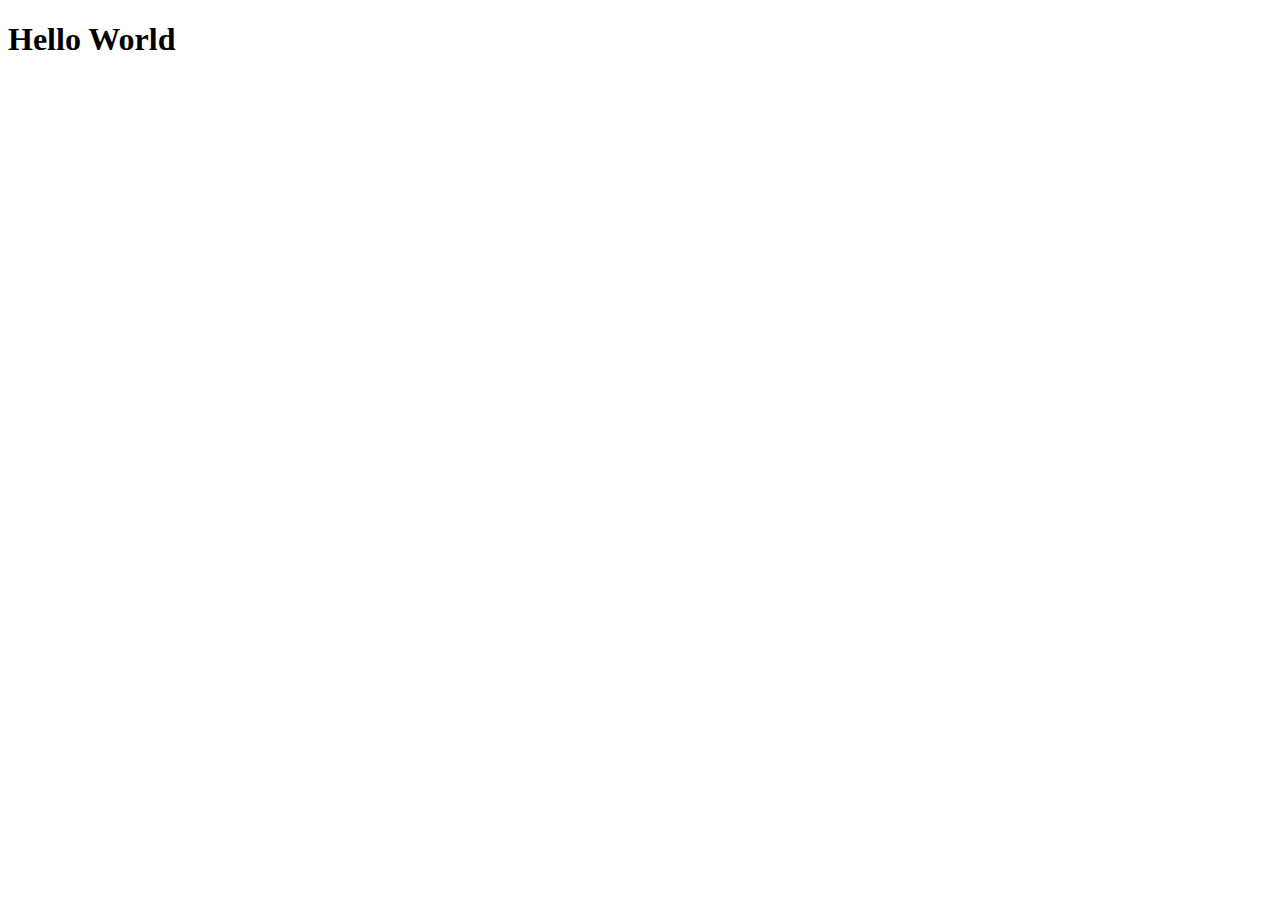
==== index.html @ 355f8334 "changes" ====
<!DOCTYPE html>
<html lang="en">
<head>
    <meta charset="UTF-8">
    <meta name="viewport" content="width=device-width, initial-scale=1.0">
    <title>Document</title>
</head>
<body>
    <h1>Hello World</h1>
</body>
</html>
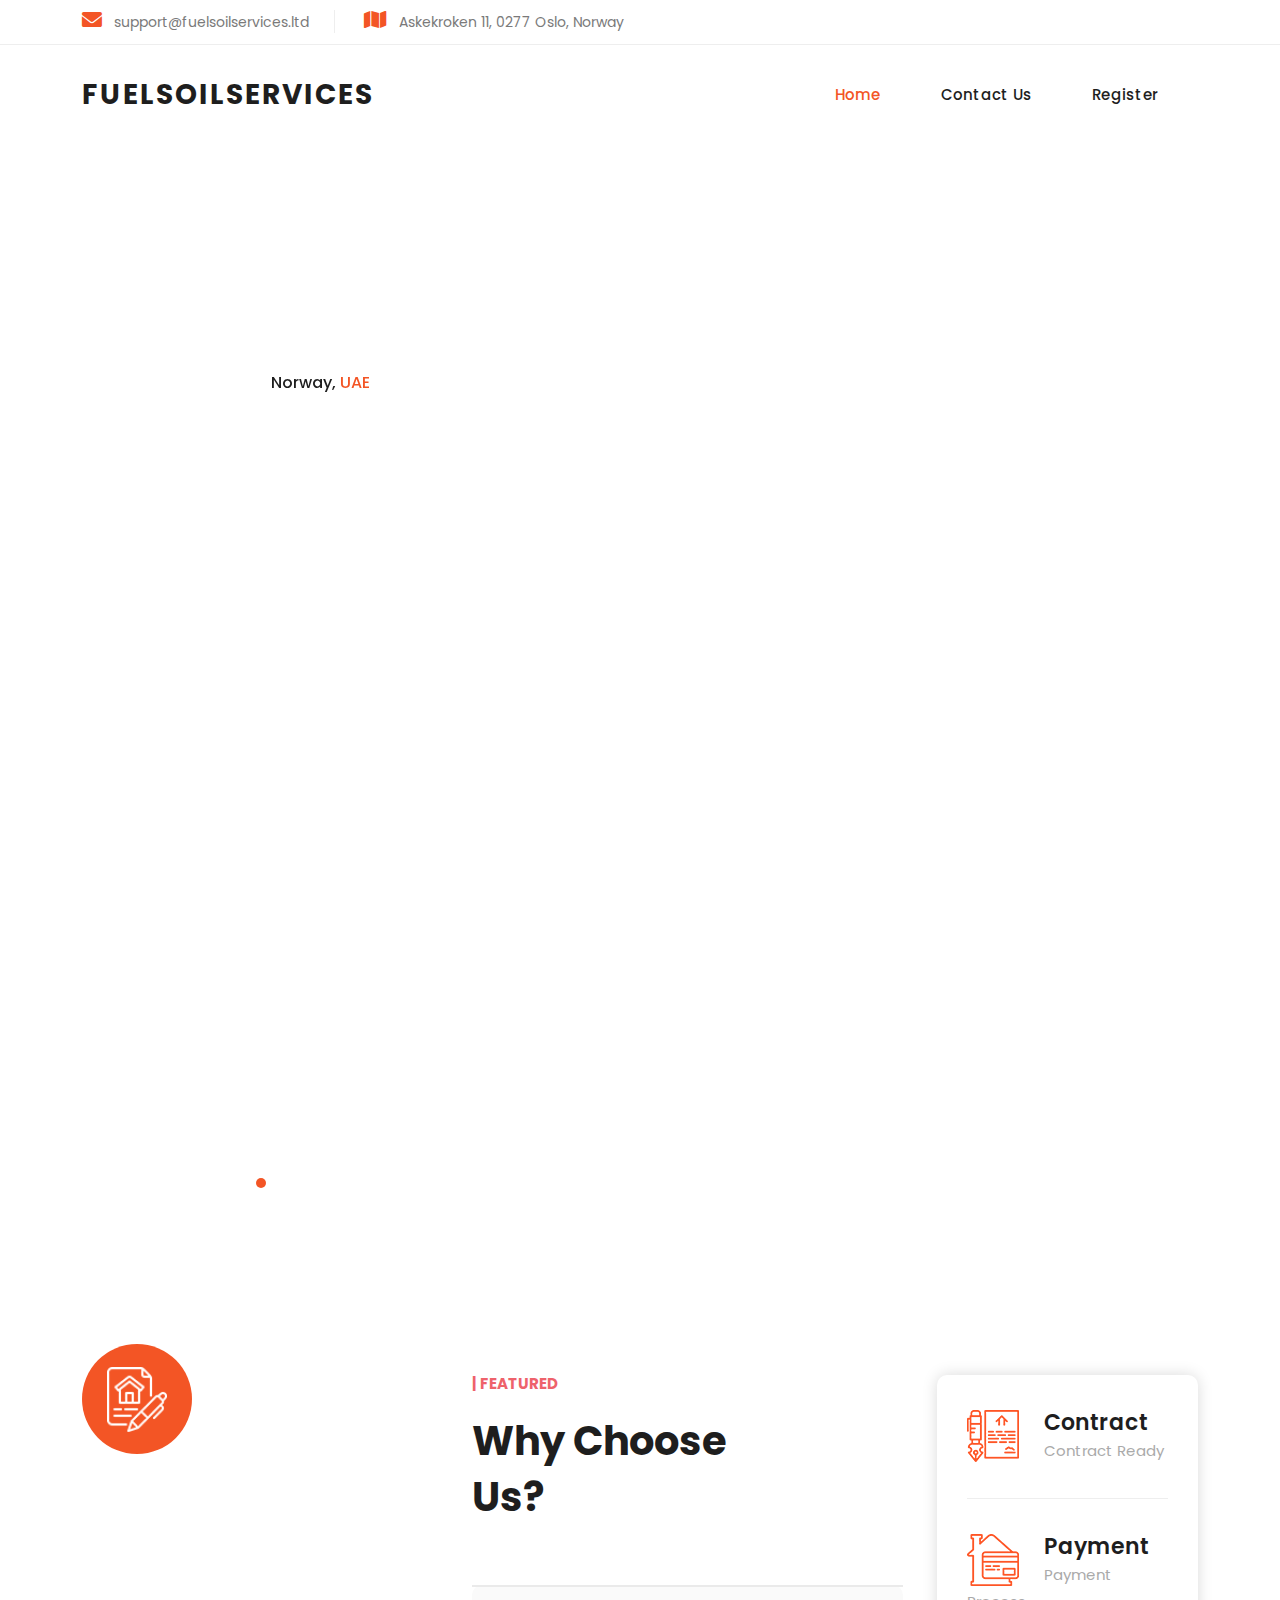
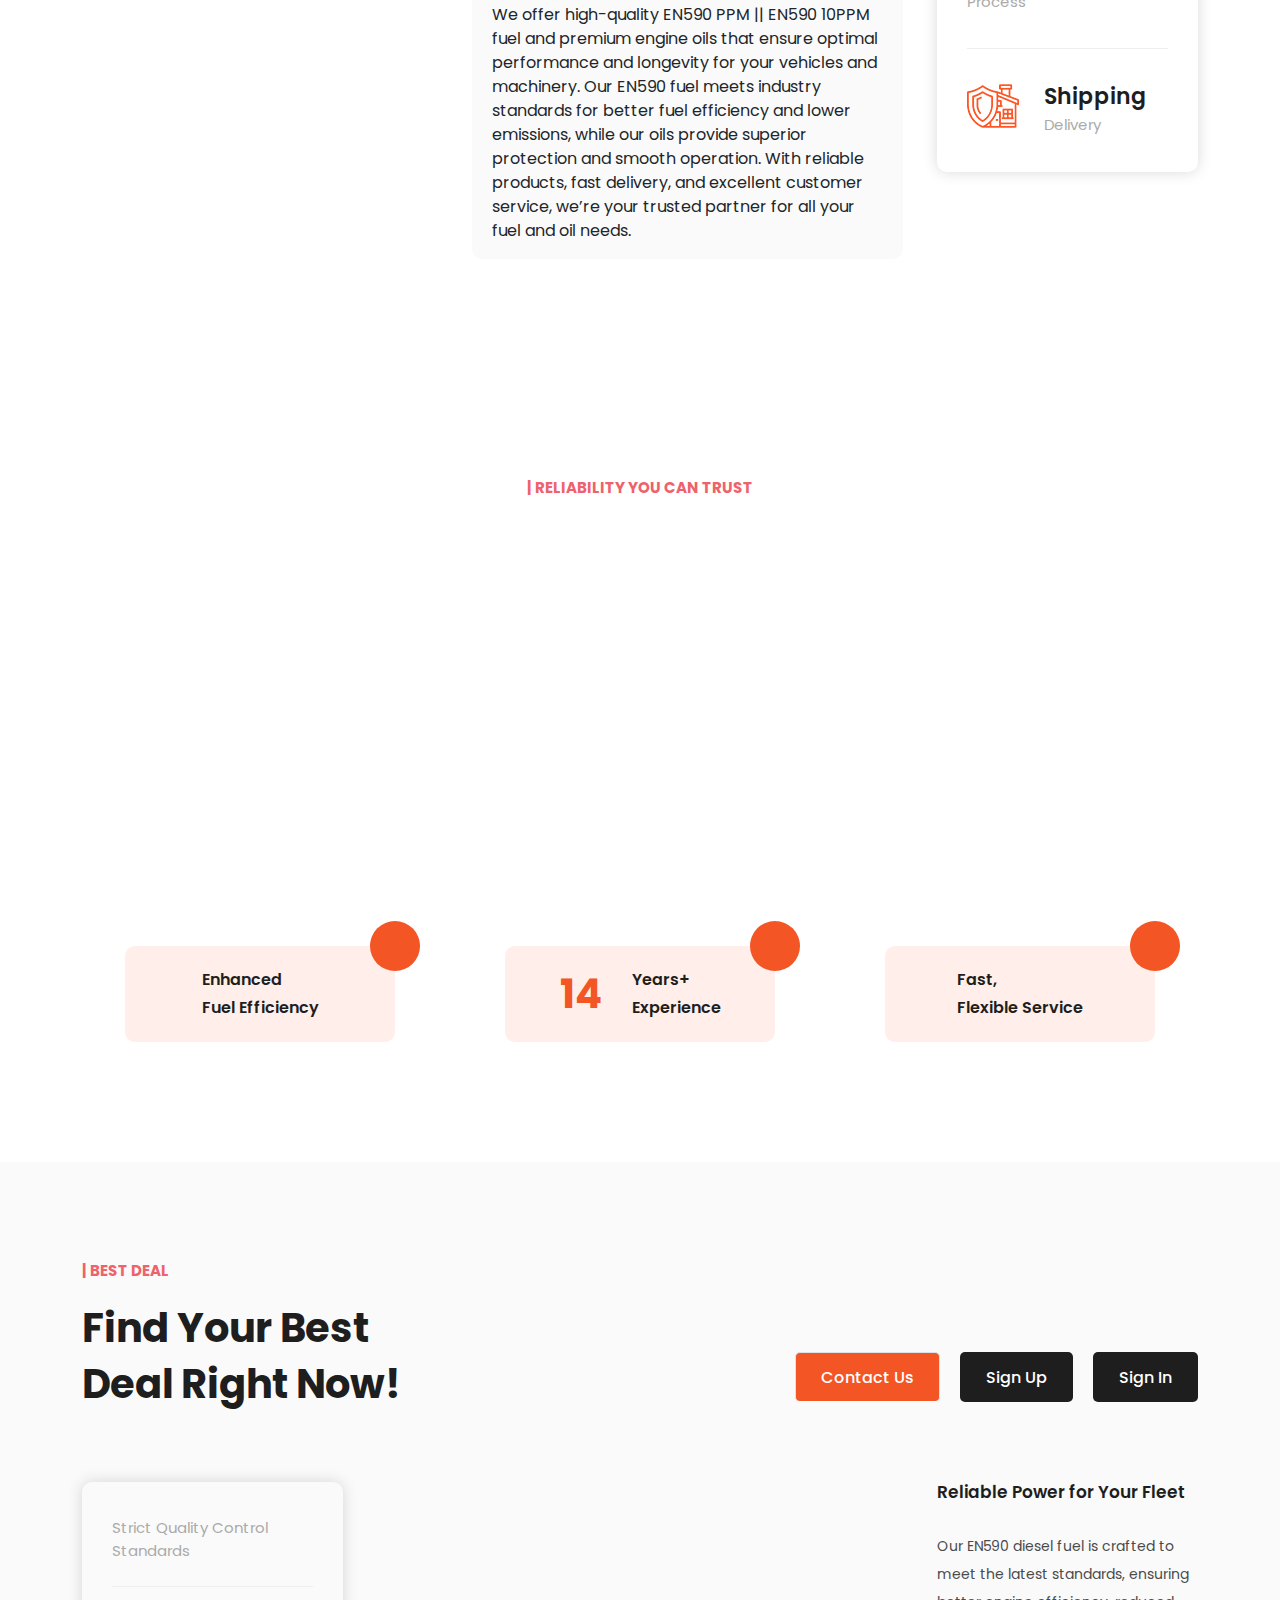
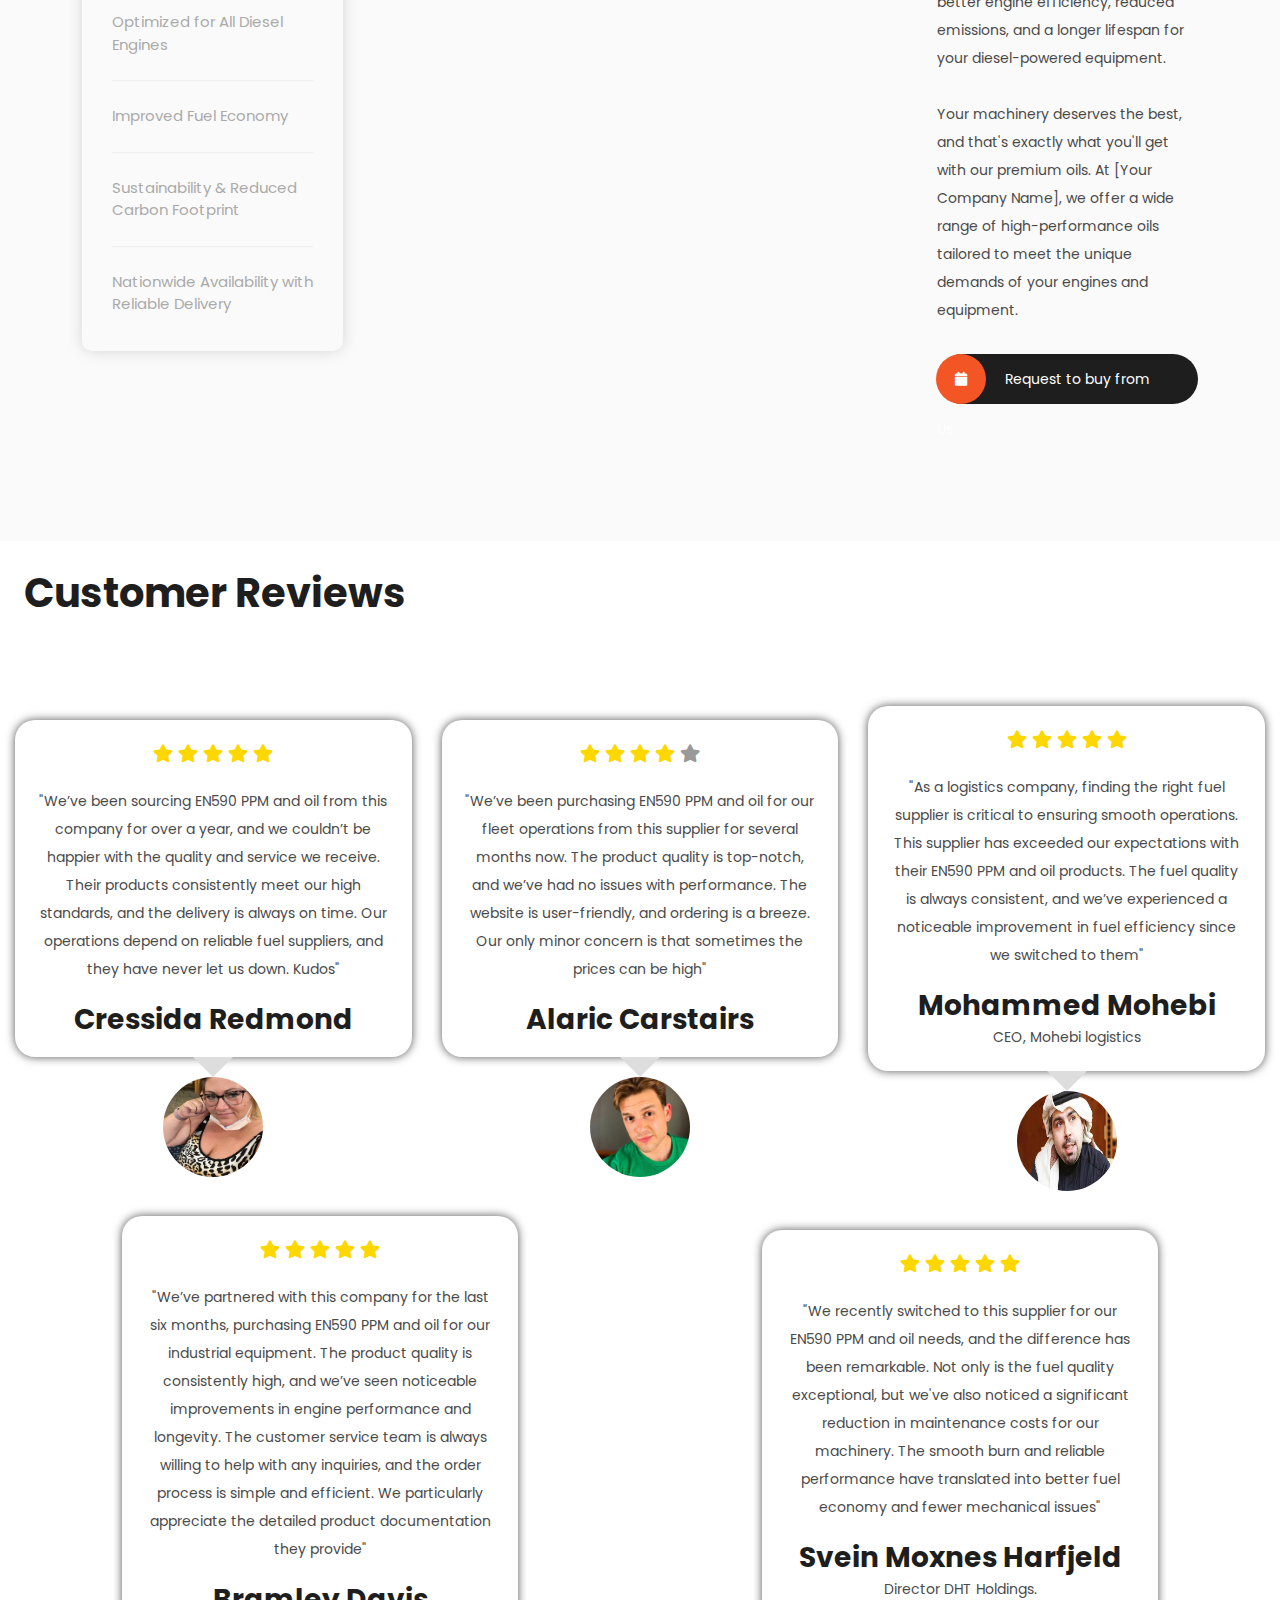
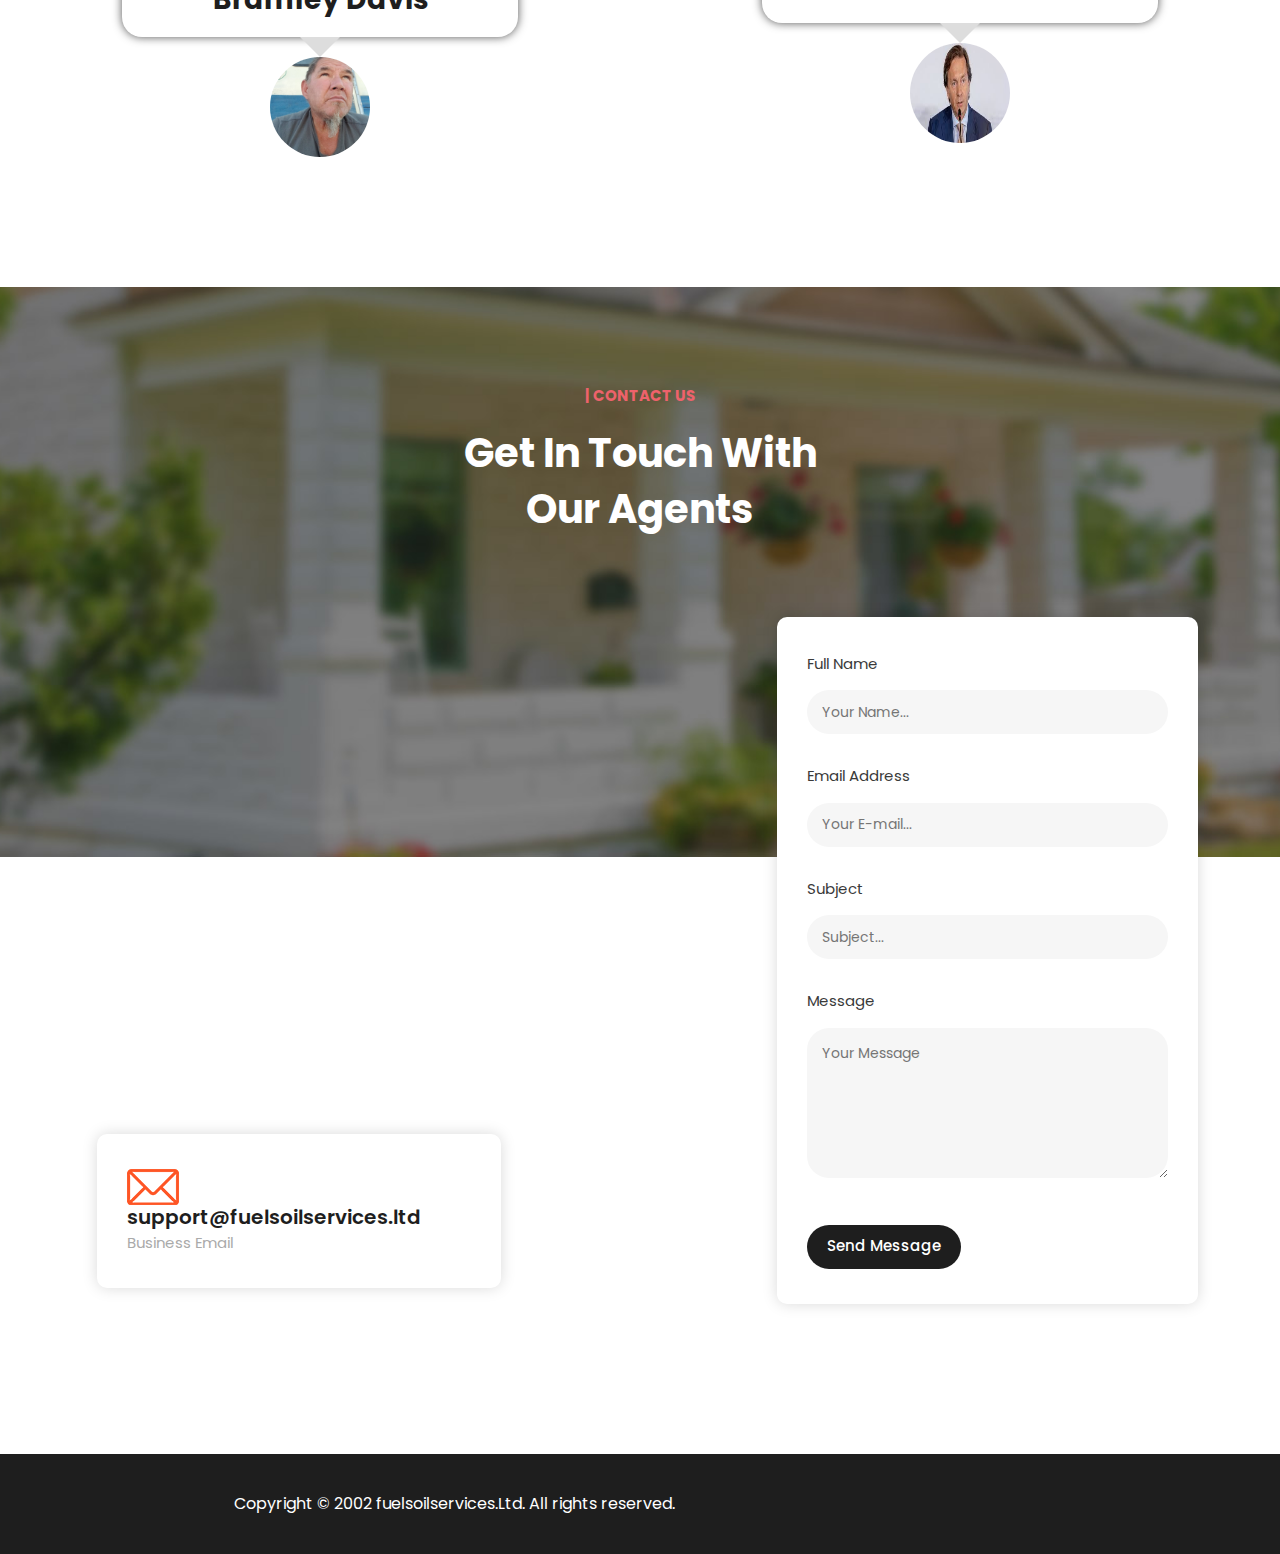
==== commit a2cf4973: "changed index html" ====
--- a/index.html
+++ b/index.html
@@ -1,11 +1,707 @@
 <!DOCTYPE html>
 <html lang="en">
-<head>
-    <meta charset="UTF-8">
-    <meta name="viewport" content="width=device-width, initial-scale=1.0">
-    <title>Document</title>
-</head>
+
+  <head>
+
+    <meta charset="utf-8">
+    <meta name="viewport" content="width=device-width, initial-scale=1, shrink-to-fit=no">
+    <link href="https://fonts.googleapis.com/css2?family=Poppins:wght@100;200;300;400;500;600;700;800;900&display=swap" rel="stylesheet">
+
+    <title>Villa Agency - Real Estate HTML5 Template</title>
+
+    <!-- Bootstrap core CSS -->
+    <link href="vendor/bootstrap/css/bootstrap.min.css" rel="stylesheet">
+
+
+    <!-- Additional CSS Files -->
+    <link rel="stylesheet" href="assets/css/fontawesome.css">
+    <link rel="stylesheet" href="assets/css/templatemo-villa-agency.css">
+    <link rel="stylesheet" href="assets/css/owl.css">
+    <link rel="stylesheet" href="assets/css/animate.css">
+    <link rel="stylesheet"href="https://unpkg.com/swiper@7/swiper-bundle.min.css"/>
+<!--
+
+TemplateMo 591 villa agency
+
+https://templatemo.com/tm-591-villa-agency
+
+-->
+  </head>
+
 <body>
-    <h1>Hello World</h1>
-</body>
+
+  <!-- ***** Preloader Start ***** -->
+  <div id="js-preloader" class="js-preloader">
+    <div class="preloader-inner">
+      <span class="dot"></span>
+      <div class="dots">
+        <span></span>
+        <span></span>
+        <span></span>
+      </div>
+    </div>
+  </div>
+  <!-- ***** Preloader End ***** -->
+
+  <div class="sub-header">
+    <div class="container">
+      <div class="row">
+        <div class="col-lg-8 col-md-8">
+          <ul class="info">
+            <li><i class="fa fa-envelope"></i> support@fuelsoilservices.ltd</li>
+            <li><i class="fa fa-map"></i> Askekroken 11, 0277 Oslo, Norway</li>
+          </ul>
+        </div>
+        <div class="col-lg-4 col-md-4">
+          <!-- <ul class="social-links">
+            <li><a href="#"><i class="fab fa-facebook"></i></a></li>
+            <li><a href="https://x.com/minthu" target="_blank"><i class="fab fa-twitter"></i></a></li>
+            <li><a href="#"><i class="fab fa-linkedin"></i></a></li>
+            <li><a href="#"><i class="fab fa-instagram"></i></a></li>
+          </ul> -->
+        </div>
+      </div>
+    </div>
+  </div>
+
+  <!-- ***** Header Area Start ***** -->
+  <header class="header-area header-sticky">
+    <div class="container">
+        <div class="row">
+            <div class="col-12">
+                <nav class="main-nav">
+                    <!-- ***** Logo Start ***** -->
+                    <a href="index.html" class="logo">
+                        <h1>FuelsOilservices</h1>
+                    </a>
+                    <!-- ***** Logo End ***** -->
+                    <!-- ***** Menu Start ***** -->
+                    <ul class="nav">
+                      <li><a href="index.html" class="active">Home</a></li>
+                      <!-- <li><a href="properties.html">Properties</a></li> -->
+                      <li><a href="mailto: support@fuelsoilservices.ltd">Contact Us</a></li>
+                      <li><a href="signup.html">Register</a></li>
+                      <li></li>
+                      <!-- <li><a href="#"><i class="fa fa-envelope"></i> Contact Us</a></li> -->
+                  </ul>   
+                    <a class='menu-trigger'>
+                        <span>Menu</span>
+                    </a>
+                    <!-- ***** Menu End ***** -->
+                </nav>
+            </div>
+        </div>
+    </div>
+  </header>
+  <!-- ***** Header Area End ***** -->
+
+  <div class="main-banner">
+    <div class="owl-carousel owl-banner">
+      <div class="item item-1">
+        <div class="header-text">
+          <span class="category">Norway, <em>UAE</em></span>
+          <h2>Top-Quality!<br>EN590 PPM – Powering Your Engines</h2>
+        </div>
+      </div>
+      <div class="item item-2">
+        <div class="header-text">
+          <span class="category">Norway, <em>UAE</em></span>
+          <h2>Reliable<br>Fuel Solutions for Every Need</h2>
+        </div>
+      </div>
+      <div class="item item-3">
+        <div class="header-text">
+          <span class="category">Norway, <em>UAE</em></span>
+          <h2>Power Your<br> Machines with Premium Fuel and Oil</h2>
+        </div>
+      </div>
+    </div>
+  </div>
+
+  <div class="featured section">
+    <div class="container">
+      <div class="row">
+        <div class="col-lg-4">
+          <div class="left-image">
+            <img style="width: 100%;" src="https://3063073487.linknowmedia.house/wp-content/uploads/sites/396/2024/01/bulk-liquid-transport.jpg" alt="">
+            <a href="property-details.html"><img src="assets/images/featured-icon.png" alt="" style="max-width: 60px; padding: 0px;"></a>
+          </div>
+        </div>
+        <div class="col-lg-5">
+          <div class="section-heading">
+            <h6>| Featured</h6>
+            <h2>Why Choose Us? </h2>
+          </div>
+          <div class="accordion" id="accordionExample">
+            <div class="accordion-item">
+              <h2 class="accordion-header" id="headingOne">
+                <!-- <button class="accordion-button" type="button" data-bs-toggle="collapse" data-bs-target="#collapseOne" aria-expanded="true" aria-controls="collapseOne">
+                  Best useful links ?
+                </button> -->
+              </h2>
+              <div id="collapseOne" class="accordion-collapse collapse show" aria-labelledby="headingOne" data-bs-parent="#accordionExample">
+                <div class="accordion-body">
+                  We offer high-quality EN590 PPM || EN590 10PPM fuel and premium engine oils that ensure optimal performance and longevity for your vehicles and machinery. Our EN590 fuel meets industry standards for better fuel efficiency and lower emissions, while our oils provide superior protection and smooth operation.
+With reliable products, fast delivery, and excellent customer service, we’re your trusted partner for all your fuel and oil needs.
+</div>
+
+<!-- Get <strong>the best villa</strong> website template in HTML CSS and Bootstrap for your business. TemplateMo provides you the <a href="https://www.google.com/search?q=best+free+css+templates" target="_blank">best free CSS templates</a> in the world. Please tell your friends about it.</div> -->
+              </div>
+            </div>
+            <!-- <div class="accordion-item">
+              <h2 class="accordion-header" id="headingTwo">
+                <button class="accordion-button collapsed" type="button" data-bs-toggle="collapse" data-bs-target="#collapseTwo" aria-expanded="false" aria-controls="collapseTwo">
+                  How does this work ?
+                </button>
+              </h2>
+              <div id="collapseTwo" class="accordion-collapse collapse" aria-labelledby="headingTwo" data-bs-parent="#accordionExample">
+                <div class="accordion-body">
+                  Dolor <strong>almesit amet</strong>, consectetur adipiscing elit, sed doesn't eiusmod tempor incididunt ut labore consectetur <code>adipiscing</code> elit, sed do eiusmod tempor incididunt ut labore et dolore magna aliqua.
+                </div>
+              </div>
+            </div>
+            <div class="accordion-item">
+              <h2 class="accordion-header" id="headingThree">
+                <button class="accordion-button collapsed" type="button" data-bs-toggle="collapse" data-bs-target="#collapseThree" aria-expanded="false" aria-controls="collapseThree">
+                  Why is Villa Agency the best ?
+                </button>
+              </h2>
+              <div id="collapseThree" class="accordion-collapse collapse" aria-labelledby="headingThree" data-bs-parent="#accordionExample">
+                <div class="accordion-body">
+                  Dolor <strong>almesit amet</strong>, consectetur adipiscing elit, sed doesn't eiusmod tempor incididunt ut labore consectetur <code>adipiscing</code> elit, sed do eiusmod tempor incididunt ut labore et dolore magna aliqua.
+                </div>
+              </div>
+            </div> -->
+          </div>
+        </div>
+        <div class="col-lg-3">
+          <div class="info-table">
+            <ul>
+              <!-- <li>
+                <img src="assets/images/info-icon-01.png" alt="" style="max-width: 52px;">
+                <h4>250 m2<br><span>Total Flat Space</span></h4>
+              </li> -->
+              <li>
+                <img src="assets/images/info-icon-02.png" alt="" style="max-width: 52px;">
+                <h4>Contract<br><span>Contract Ready</span></h4>
+              </li>
+              <li>
+                <img src="assets/images/info-icon-03.png" alt="" style="max-width: 52px;">
+                <h4>Payment<br><span>Payment Process</span></h4>
+              </li>
+              <li>
+                <img src="assets/images/info-icon-04.png" alt="" style="max-width: 52px;">
+                <h4>Shipping<br><span>Delivery</span></h4>
+              </li>
+            </ul>
+          </div>
+        </div>
+      </div>
+    </div>
+  </div>
+
+  <div class="video section">
+    <div class="container">
+      <div class="row">
+        <div class="col-lg-4 offset-lg-4">
+          <div class="section-heading text-center">
+            <h6>| Reliability You Can Trust</h6>
+            <h2>We Offer Flexible Delivery Options to Meet Your Needs</h2>
+          </div>
+        </div>
+      </div>
+    </div>
+  </div>
+
+  <div class="video-content">
+    <div class="container">
+      <div class="row">
+        <div class="col-lg-10 offset-lg-1">
+          <div class="video-frame">
+            <!-- <img src="assets/images/video-frame.jpg" alt=""> -->
+            <!-- <a href="https://youtube.com" target="_blank"><i class="fa fa-play"></i></a> -->
+          </div>
+        </div>
+      </div>
+    </div>
+  </div>
+
+  <div class="fun-facts">
+    <div class="container">
+      <div class="row">
+        <div class="col-lg-12">
+          <div class="wrapper">
+            <div class="row">
+              <div class="col-lg-4">
+                <div class="counter">
+                  <!-- <h2 class="timer count-title count-number"  data-speed="1000"></h2> -->
+                   <p class="count-text ">Enhanced<br>Fuel Efficiency</p>
+                </div>
+              </div>
+              <div class="col-lg-4">
+                <div class="counter">
+                  <h2 class="timer count-title count-number" data-to="20" data-speed="1000"></h2>
+                  <p class="count-text ">Years+<br>Experience</p>
+                </div>
+              </div>
+              <div class="col-lg-4">
+                <div class="counter">
+                  <!-- <h2 class="timer count-title count-number" data-to="24" data-speed="1000"></h2> -->
+                  <p class="count-text ">Fast,<br> Flexible Service</p>
+                </div>
+              </div>
+            </div>
+          </div>
+        </div>
+      </div>
+    </div>
+  </div>
+
+
+
+
+
+
+
+
+
+
+
+
+
+
+
+
+
+    
+
+
+
+
+
+
+
+
+
+
+
+
+
+
+  <div class="section best-deal">
+    <div class="container">
+      <div class="row">
+        <div class="col-lg-4">
+          <div class="section-heading">
+            <h6>| Best Deal</h6>
+            <h2>Find Your Best Deal Right Now!</h2>
+          </div>
+        </div>
+        <div class="col-lg-12">
+          <div class="tabs-content">
+            <div class="row">
+              <div class="nav-wrapper ">
+                <ul class="nav nav-tabs" role="tablist">
+                  <li class="nav-item" role="presentation">
+                    <a class="nav-link active" href="mailto:support@fuelsoilservices.ltd"> Contact Us</a>
+                    <!-- <button class="nav-link active" id="appartment-tab" data-bs-toggle="tab" data-bs-target="#appartment" type="button" role="tab" aria-controls="appartment" aria-selected="true">Contact Us</button> -->
+                  </li>
+                  <li class="nav-item" role="presentation">
+                    <a href="signup.html" class="nav-link">Sign Up</a>
+                    <!-- <button class="nav-link" data-bs-toggle="tab" data-bs-target="#villa" type="button" role="tab" aria-controls="villa" aria-selected="false">Sign Up</button> -->
+                  </li>
+                  <li class="nav-item" role="presentation">
+                    <a href="signin.html" class="nav-link"> Sign In</a>
+                    <!-- <button class="nav-link"  data-bs-toggle="tab" data-bs-target="login.html" type="button" role="tab"  aria-selected="false">Sign In</button> -->
+                  </li>
+                </ul>
+              </div>              
+              <div class="tab-content" id="myTabContent">
+                <div class="tab-pane fade show active" id="appartment" role="tabpanel" aria-labelledby="appartment-tab">
+                  <div class="row">
+                    <div class="col-lg-3">
+                      <div class="info-table">
+                        <ul>
+                          <li>Strict Quality Control Standards</li>
+                          <li>Optimized for All Diesel Engines </li>
+                          <li>Improved Fuel Economy</li>
+                          <li>Sustainability & Reduced Carbon Footprint</li>
+                          <li>Nationwide Availability with Reliable Delivery</li>
+                        </ul>
+                      </div>
+                    </div>
+                    <div class="col-lg-6">
+                      <img src="https://cdns.sipmm.edu.sg/publication/wp-content/uploads/2021/09/15180920/Oil-Transportation-Logistics-SIPMM.jpg" alt="">
+                    </div>
+                    <div class="col-lg-3">
+                      <h4>Reliable Power for Your Fleet</h4>
+                      <p>Our EN590 diesel fuel is crafted to meet the latest standards, ensuring better engine efficiency, reduced emissions, and a longer lifespan for your diesel-powered equipment. 
+                      <br><br>Your machinery deserves the best, and that's exactly what you'll get with our premium oils. At [Your Company Name], we offer a wide range of high-performance oils tailored to meet the unique demands of your engines and equipment.</p>
+                      <div class="icon-button">
+                        <a href="property-details.html"><i class="fa fa-calendar"></i> Request to buy from Us</a>
+                      </div>
+                    </div>
+                  </div>
+                </div>
+                <!-- <div class="tab-pane fade" id="villa" role="tabpanel" aria-labelledby="villa-tab">
+                  <div class="row">
+                    <div class="col-lg-3">
+                      <div class="info-table">
+                        <ul>
+                          <li>Total Flat Space <span>250 m2</span></li>
+                          <li>Floor number <span>26th</span></li>
+                          <li>Number of rooms <span>5</span></li>
+                          <li>Parking Available <span>Yes</span></li>
+                          <li>Payment Process <span>Bank</span></li>
+                        </ul>
+                      </div>
+                    </div>
+                    <div class="col-lg-6">
+                      <img src="assets/images/deal-02.jpg" alt="">
+                    </div>
+                    <div class="col-lg-3">
+                      <h4>Detail Info About Villa</h4>
+                      <p>Lorem ipsum dolor sit amet, consectetur adipiscing elit, do eiusmod tempor pack incididunt ut labore et dolore magna aliqua quised ipsum suspendisse. <br><br>Swag fanny pack lyft blog twee. JOMO ethical copper mug, succulents typewriter shaman DIY kitsch twee taiyaki fixie hella venmo after messenger poutine next level humblebrag swag franzen.</p>
+                      <div class="icon-button">
+                        <a href="property-details.html"><i class="fa fa-calendar"></i> Schedule a visit</a>
+                      </div>
+                    </div>
+                  </div>
+                </div>
+                <div class="tab-pane fade" id="penthouse" role="tabpanel" aria-labelledby="penthouse-tab">
+                  <div class="row">
+                    <div class="col-lg-3">
+                      <div class="info-table">
+                        <ul>
+                          <li>Total Flat Space <span>320 m2</span></li>
+                          <li>Floor number <span>34th</span></li>
+                          <li>Number of rooms <span>6</span></li>
+                          <li>Parking Available <span>Yes</span></li>
+                          <li>Payment Process <span>Bank</span></li>
+                        </ul>
+                      </div>
+                    </div>
+                    <div class="col-lg-6">
+                      <img src="assets/images/deal-03.jpg" alt="">
+                    </div>
+                    <div class="col-lg-3">
+                      <h4>Extra Info About Penthouse</h4>
+                      <p>Lorem ipsum dolor sit amet, consectetur adipiscing elit, do eiusmod tempor pack incididunt ut labore et dolore magna aliqua quised ipsum suspendisse. <br><br>Swag fanny pack lyft blog twee. JOMO ethical copper mug, succulents typewriter shaman DIY kitsch twee taiyaki fixie hella venmo after messenger poutine next level humblebrag swag franzen.</p>
+                      <div class="icon-button">
+                        <a href="property-details.html"><i class="fa fa-calendar"></i> Schedule a visit</a>
+                      </div>
+                    </div>
+                  </div>
+                </div> -->
+              </div>
+            </div>
+          </div>
+        </div>
+      </div>
+    </div>
+  </div>
+
+
+
+
+
+  <style>
+  
+    .testimonial-wrapper {
+      /* display: grid;
+      grid-template-columns: repeat(3, 1fr);
+      grid-gap: 30px;
+      text-align: center; */
+      display: flex;
+      align-items: center;
+      justify-content: space-around;
+      flex-wrap: wrap;
+    }
+    
+    .testimonial-bubble {
+      position: relative;
+      background-color: #fff;
+      border-radius: 20px;
+      padding: 20px;
+      text-align: center;
+      box-shadow: 0 0 10px 0 #555;
+      margin: 15px;
+    }
+    
+    .testimonial-bubble:before {
+      content: "";
+      position: absolute;
+      bottom: -20px;
+      left: 50%;
+      transform: translateX(-50%);
+      border-style: solid;
+      border-width: 20px 20px 0 20px;
+      border-color: #ddd transparent transparent transparent;
+    }
+    
+    .testimonial-text {
+      margin-bottom: 20px;
+    }
+    
+    .testimonial-rating {
+      font-size: 18px;
+      color: #999;
+      margin-bottom: 20px;
+    }
+    
+    .checked {
+      color: #FFD700;
+    }
+    
+    .testimonial-author {
+      display: flex;
+      flex-direction: column;
+      align-items: center;
+      margin-top: 20px;
+    }
+    
+    .testimonial-author img {
+      border-radius: 50%;
+      margin-bottom: 10px;
+      width: 100px;
+      height: 100px;
+    }
+    
+    .testimonial-author h3 {
+      font-size: 18px;
+    }
+    
+    .testimonial-author p {
+      font-size: 14px;
+      color: #999;
+      margin-bottom: 0;
+    }
+    </style>
+
+
+<div class="col-lg-4 m-4">
+  <div class="section-heading">
+    <h2>Customer Reviews</h2>
+  </div>
+</div>
+      <div class="testimonial-wrapper">
+      
+        <!--  single testimonial  -->
+          <div class="testimonial col-lg-4 col-md-6">
+            <div class="testimonial-bubble ">
+              <div class="testimonial-rating">
+                <span class="fa fa-star checked"></span>
+                <span class="fa fa-star checked"></span>
+                <span class="fa fa-star checked"></span>
+                <span class="fa fa-star checked"></span>
+                <span class="fa fa-star checked"></span>
+              </div>
+              <div class="testimonial-text">
+                <p>"We’ve been sourcing EN590 PPM and oil from this company for over a year, and we couldn’t be happier with the quality and service we receive. Their products consistently meet our high standards, and the delivery is always on time. Our operations depend on reliable fuel suppliers, and they have never let us down. Kudos"</p>
+              </div>
+              
+              <h3>Cressida Redmond </h3>
+              <!-- <p>CEO, ABC Inc.</p> -->
+            </div>
+            <div class="testimonial-author">
+              <img src="assets/images/cresida.jpg" alt="Cressida Redmond">
+            </div>
+          </div>
+        <!--  single testimonial end  -->
+          
+        <!--  single testimonial  -->
+          <div class="testimonial testimonial col-lg-4 col-md-6">
+            <div class="testimonial-bubble">
+              <div class="testimonial-rating">
+                <span class="fa fa-star checked"></span>
+                <span class="fa fa-star checked"></span>
+                <span class="fa fa-star checked"></span>
+                <span class="fa fa-star checked"></span>
+                <span class="fa fa-star"></span>
+              </div>
+              <div class="testimonial-text">
+                <p>"We’ve been purchasing EN590 PPM and oil for our fleet operations from this supplier for several months now. The product quality is top-notch, and we’ve had no issues with performance. The website is user-friendly, and ordering is a breeze. Our only minor concern is that sometimes the prices can be high"</p>
+              </div>
+              
+              <h3>Alaric Carstairs</h3>
+              <!-- <p>CEO, ABC Inc.</p> -->
+            </div>
+            <div class="testimonial-author">
+              <img src="assets/images/Alaric Carstairs.webp" alt="Alaric Carstairs">
+            </div>
+          </div>
+        <!--  single testimonial end  -->
+          
+          
+        <!--  single testimonial  -->
+          <div class="testimonial testimonial col-lg-4 col-md-6">
+            <div class="testimonial-bubble">
+              <div class="testimonial-rating">
+                <span class="fa fa-star checked"></span>
+                <span class="fa fa-star checked"></span>
+                <span class="fa fa-star checked"></span>
+                <span class="fa fa-star checked"></span>
+                <span class="fa fa-star checked"></span>
+              </div>
+              <div class="testimonial-text">
+                <p>"As a logistics company, finding the right fuel supplier is critical to ensuring smooth operations. This supplier has exceeded our expectations with their EN590 PPM and oil products. The fuel quality is always consistent, and we’ve experienced a noticeable improvement in fuel efficiency since we switched to them"</p>
+              </div>
+              
+              <h3>Mohammed Mohebi</h3>
+              <p>CEO,  Mohebi logistics</p>
+            </div>
+            <div class="testimonial-author">
+              <img src="[data-uri]" alt="Mohebi logistics">
+            </div>
+          </div>
+        <!--  single testimonial end  -->
+          
+          
+        <!--  single testimonial  -->
+          <div class="testimonial testimonial col-lg-4 col-md-6">
+            <div class="testimonial-bubble">
+              <div class="testimonial-rating">
+                <span class="fa fa-star checked"></span>
+                <span class="fa fa-star checked"></span>
+                <span class="fa fa-star checked"></span>
+                <span class="fa fa-star checked"></span>
+                <span class="fa fa-star checked"></span>
+              </div>
+              <div class="testimonial-text">
+                <p>"We’ve partnered with this company for the last six months, purchasing EN590 PPM and oil for our industrial equipment. The product quality is consistently high, and we’ve seen noticeable improvements in engine performance and longevity. The customer service team is always willing to help with any inquiries, and the order process is simple and efficient. We particularly appreciate the detailed product documentation they provide"</p>
+              </div>
+              
+              <h3>Bramley Davis</h3>
+            </div>
+            <div class="testimonial-author">
+              <img src="assets/images/beyda.jpg" alt="Bramley ">
+            </div>
+          </div>
+        <!--  single testimonial end  -->
+
+
+               <!--  single testimonial  -->
+               <div class="testimonial testimonial col-lg-4 col-md-6">
+                <div class="testimonial-bubble">
+                  <div class="testimonial-rating">
+                    <span class="fa fa-star checked"></span>
+                    <span class="fa fa-star checked"></span>
+                    <span class="fa fa-star checked"></span>
+                    <span class="fa fa-star checked"></span>
+                    <span class="fa fa-star checked"></span>
+                  </div>
+                  <div class="testimonial-text">
+                    <p>"We recently switched to this supplier for our EN590 PPM and oil needs, and the difference has been remarkable. Not only is the fuel quality exceptional, but we've also noticed a significant reduction in maintenance costs for our machinery. The smooth burn and reliable performance have translated into better fuel economy and fewer mechanical issues"</p>
+                  </div>
+                  
+                  <h3>Svein Moxnes Harfjeld</h3>
+                  <p>Director DHT Holdings.</p>
+                </div>
+                <div class="testimonial-author">
+                  <img src="[data-uri]" alt="Svein Moxnes Harfjeld">
+                </div>
+              </div>
+            <!--  single testimonial end  -->
+          
+        </div>
+
+
+
+
+
+
+  <div class="contact section">
+    <div class="container">
+      <div class="row">
+        <div class="col-lg-4 offset-lg-4">
+          <div class="section-heading text-center">
+            <h6>| Contact Us</h6>
+            <h2>Get In Touch With Our Agents</h2>
+          </div>
+        </div>
+      </div>
+    </div>
+  </div>
+
+  <div class="contact-content">
+    <div class="container">
+      <div class="row">
+        <div class="col-lg-7">
+          <div id="map">
+            <iframe src="https://www.google.com/maps/embed?pb=!1m18!1m12!1m3!1d1668.9190415684452!2d10.680298176478997!3d59.922542263397105!2m3!1f0!2f0!3f0!3m2!1i1024!2i768!4f13.1!3m3!1m2!1s0x46416db4234ddd27%3A0x42e90a0aae1e3237!2sAskekroken%2011%2C%200277%20Oslo%2C%20Norway!5e1!3m2!1sen!2sth!4v1732864136734!5m2!1sen!2sth" width="600" height="450" style="border:0;" allowfullscreen="" loading="lazy" referrerpolicy="no-referrer-when-downgrade"></iframe>
+            <!-- <iframe src="https://www.google.com/maps/embed?pb=!1m18!1m12!1m3!1d12469.776493332698!2d-80.14036379941481!3d25.907788681148624!2m3!1f357.26927939317244!2f20.870722720054623!3f0!3m2!1i1024!2i768!4f35!3m3!1m2!1s0x88d9add4b4ac788f%3A0xe77469d09480fcdb!2sSunny%20Isles%20Beach!5e1!3m2!1sen!2sth!4v1642869952544!5m2!1sen!2sth" width="100%" height="500px" frameborder="0" style="border:0; border-radius: 10px; box-shadow: 0px 0px 15px rgba(0, 0, 0, 0.15);" allowfullscreen=""></iframe> -->
+          </div>
+          <div class="row">
+            <div class="col-lg-6">
+              <!-- <div class="item phone">
+                <img src="assets/images/phone-icon.png" alt="" style="max-width: 52px;">
+                <h6>010-020-0340<br><span>Phone Number</span></h6>
+              </div> -->
+            </div>
+            <div class="col-lg-8">
+              <div class="item email">
+                <img src="assets/images/email-icon.png" alt="" style="max-width: 52px;">
+                <h6>support@fuelsoilservices.ltd<br><span>Business Email</span></h6>
+              </div>
+            </div>
+          </div>
+        </div>
+        <div class="col-lg-5">
+          <form id="contact-form" action="" method="post">
+            <div class="row">
+              <div class="col-lg-12">
+                <fieldset>
+                  <label for="name">Full Name</label>
+                  <input type="name" name="name" id="name" placeholder="Your Name..." autocomplete="on" required>
+                </fieldset>
+              </div>
+              <div class="col-lg-12">
+                <fieldset>
+                  <label for="email">Email Address</label>
+                  <input type="text" name="email" id="email" pattern="[^ @]*@[^ @]*" placeholder="Your E-mail..." required="">
+                </fieldset>
+              </div>
+              <div class="col-lg-12">
+                <fieldset>
+                  <label for="subject">Subject</label>
+                  <input type="subject" name="subject" id="subject" placeholder="Subject..." autocomplete="on" >
+                </fieldset>
+              </div>
+              <div class="col-lg-12">
+                <fieldset>
+                  <label for="message">Message</label>
+                  <textarea name="message" id="message" placeholder="Your Message"></textarea>
+                </fieldset>
+              </div>
+              <div class="col-lg-12">
+                <fieldset>
+                  <button type="submit" id="form-submit" class="orange-button">Send Message</button>
+                </fieldset>
+              </div>
+            </div>
+          </form>
+        </div>
+      </div>
+    </div>
+  </div>
+
+  <footer>
+    <div class="container">
+      <div class="col-lg-8">
+        <p>Copyright © 2002 fuelsoilservices.Ltd. All rights reserved. 
+        
+      </div>
+    </div>
+  </footer>
+
+  <!-- Scripts -->
+  <!-- Bootstrap core JavaScript -->
+  <script src="vendor/jquery/jquery.min.js"></script>
+  <script src="vendor/bootstrap/js/bootstrap.min.js"></script>
+  <script src="assets/js/isotope.min.js"></script>
+  <script src="assets/js/owl-carousel.js"></script>
+  <script src="assets/js/counter.js"></script>
+  <script src="assets/js/custom.js"></script>
+
+  </body>
 </html>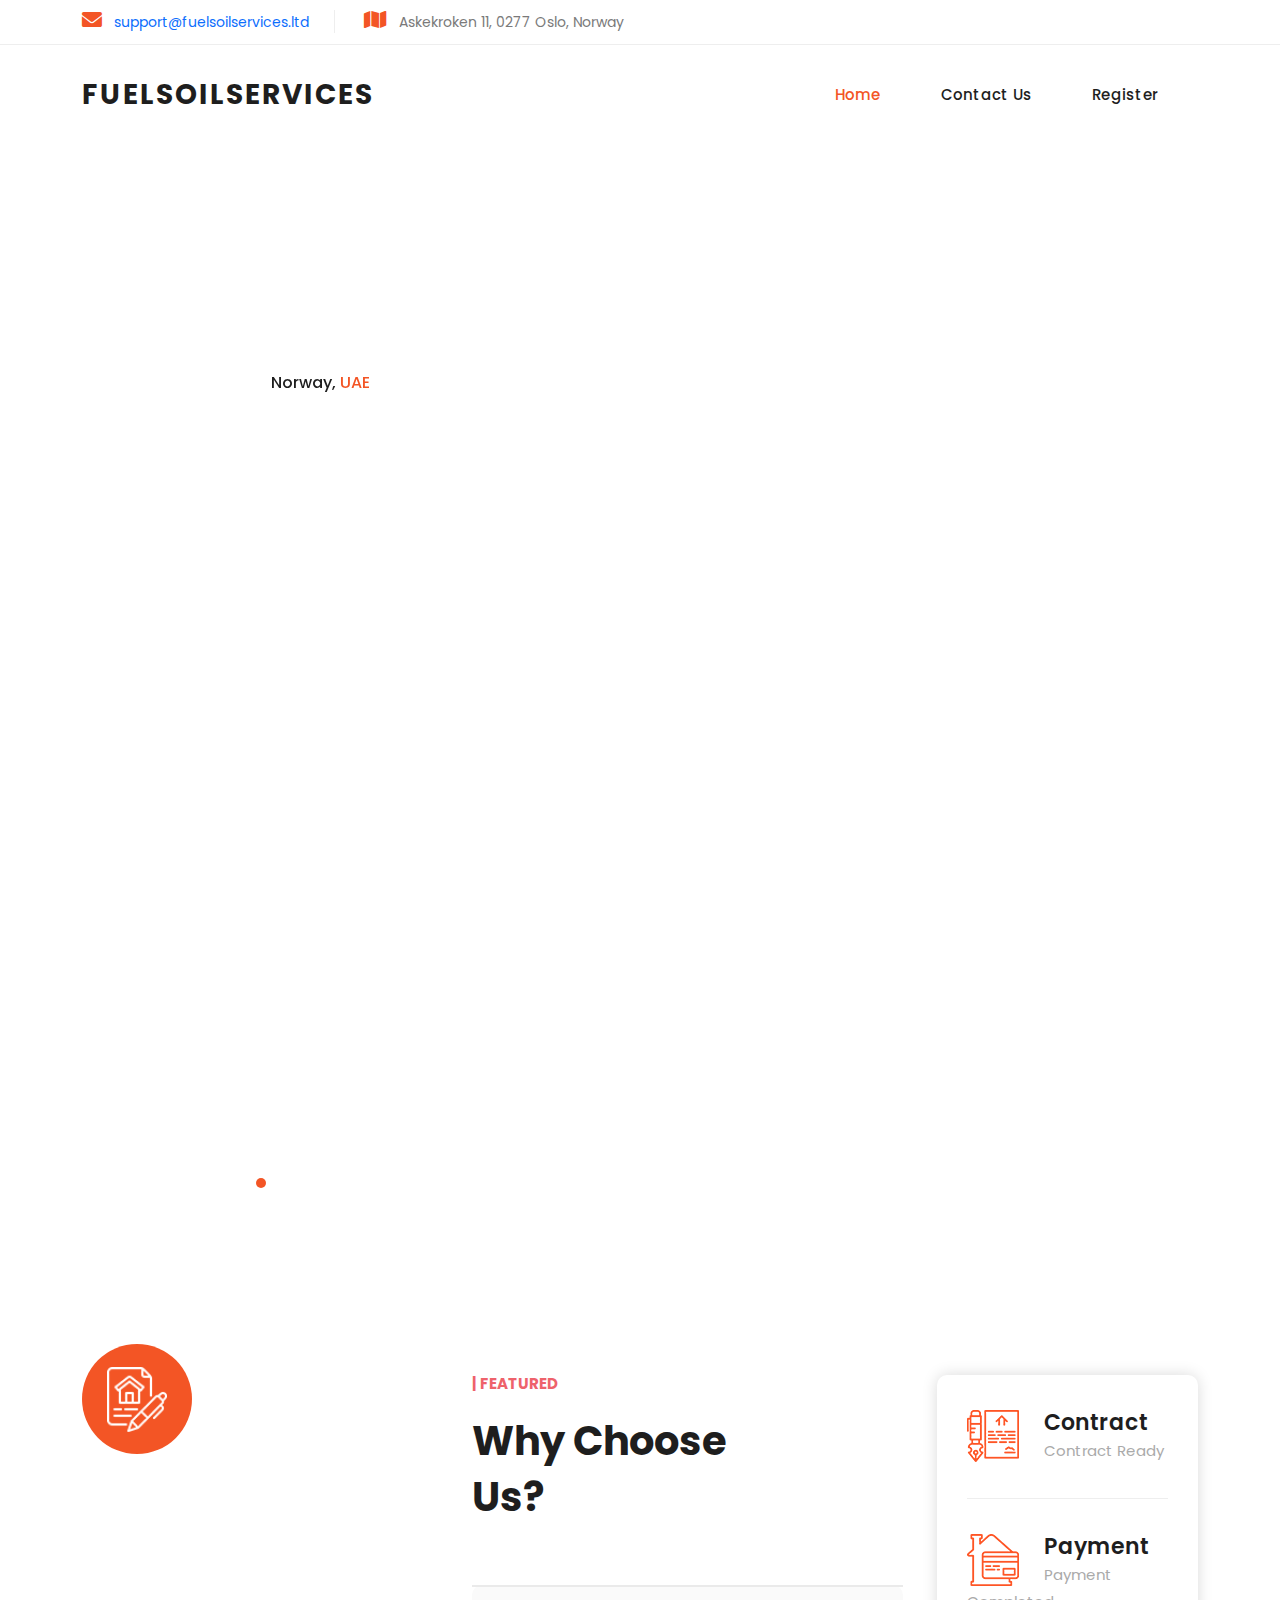
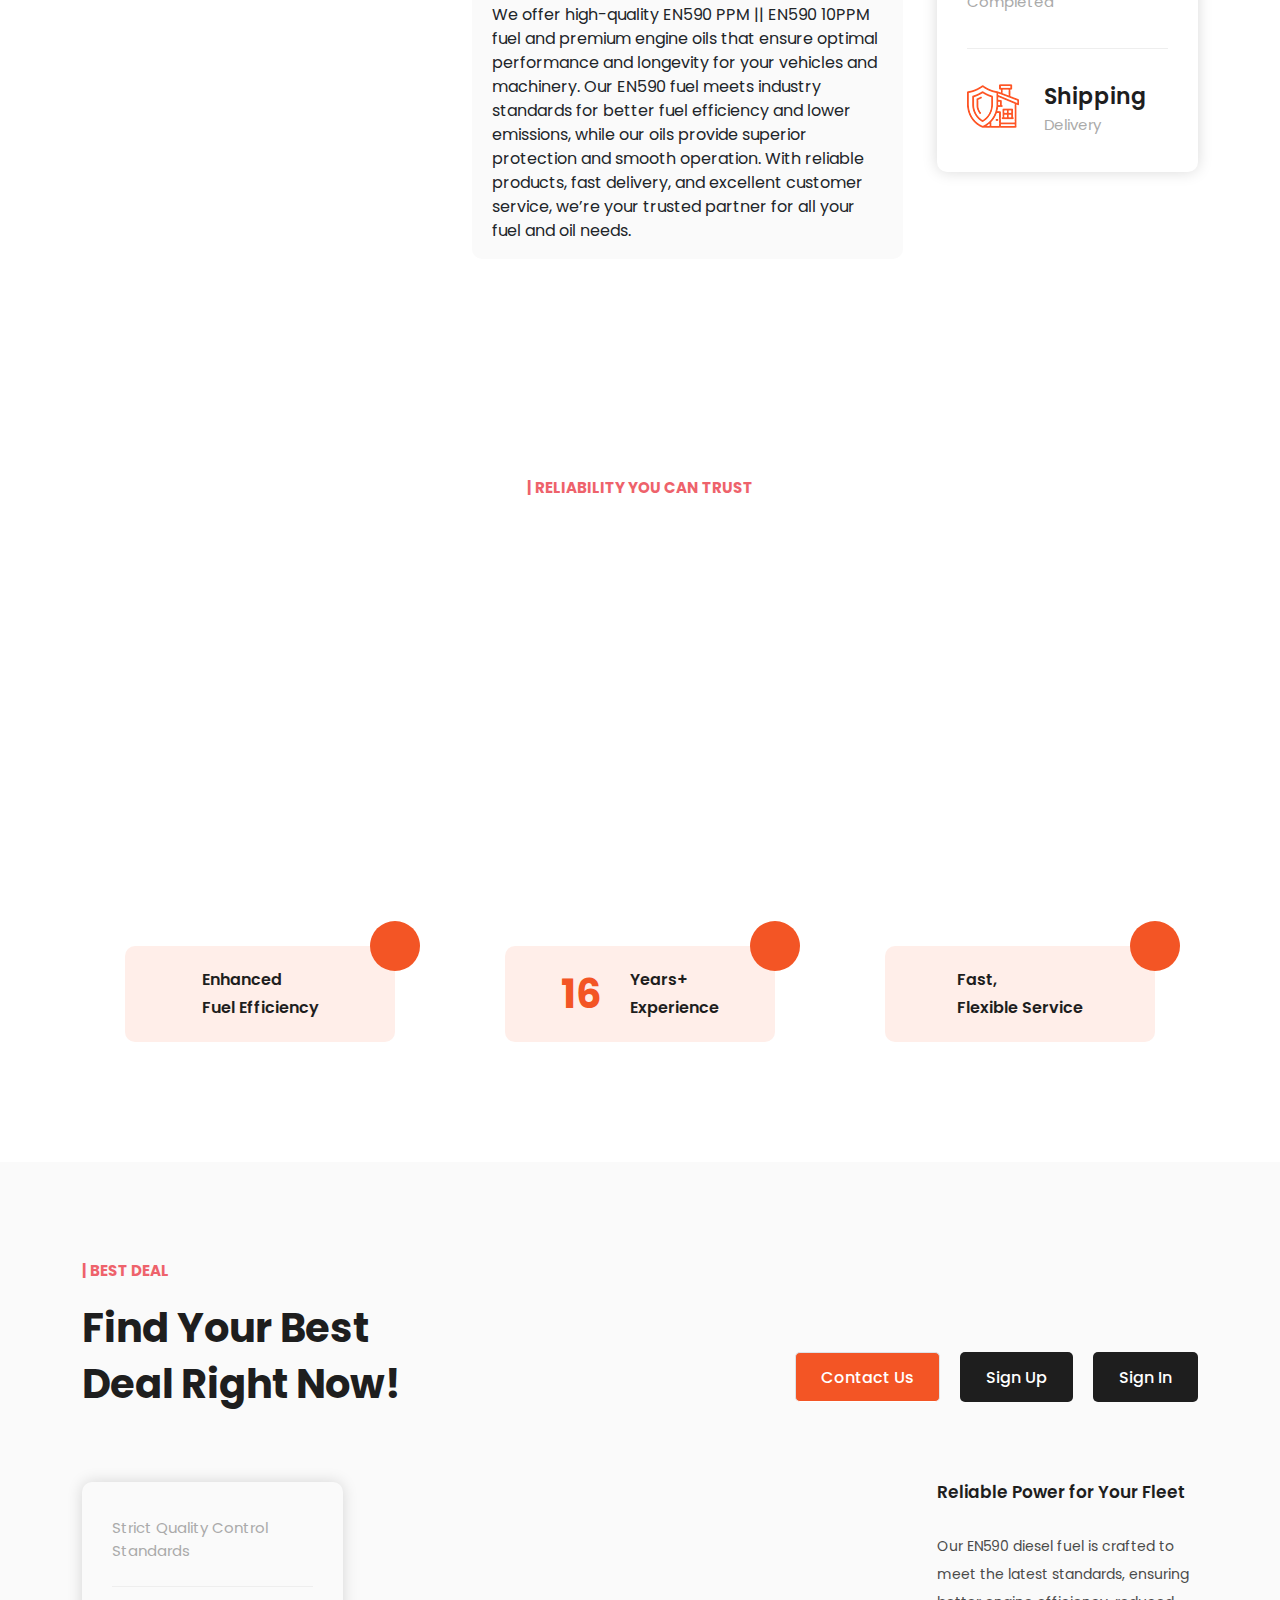
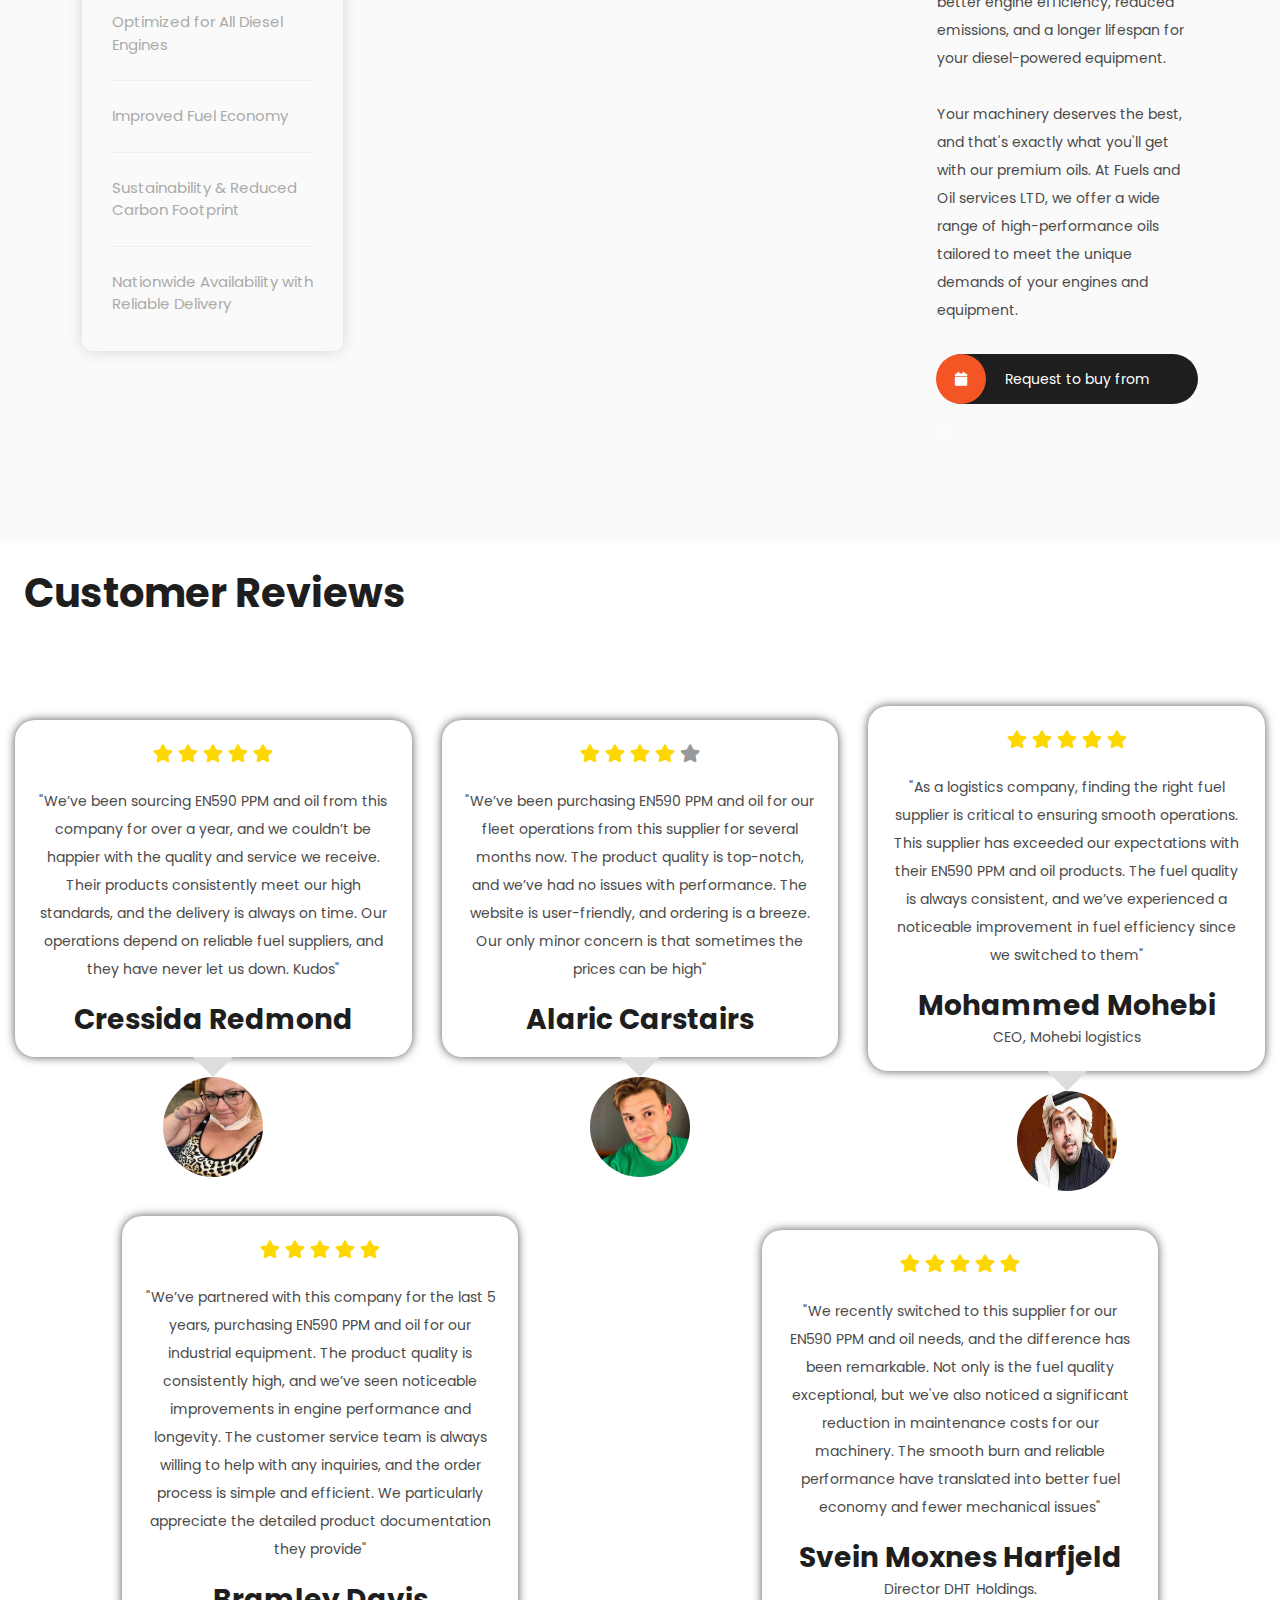
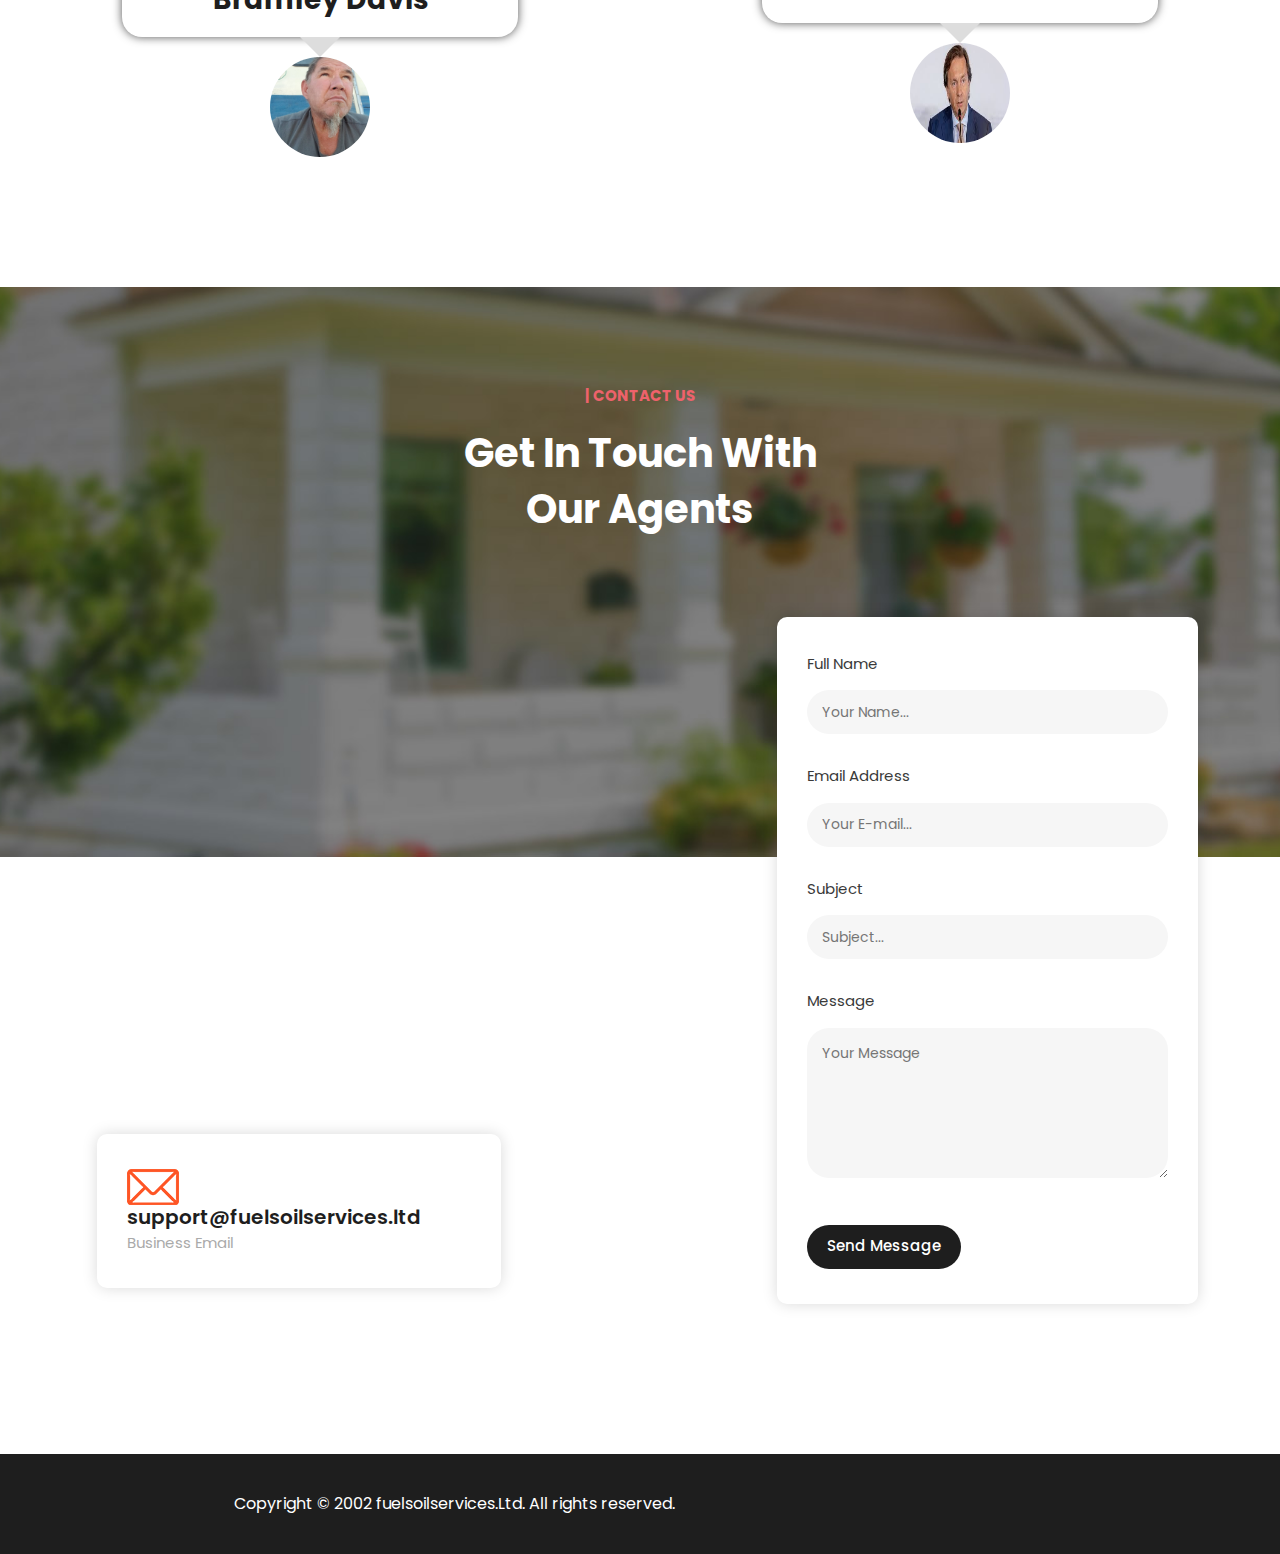
==== commit f7209e68: "add login form" ====
--- a/index.html
+++ b/index.html
@@ -7,8 +7,8 @@
     <meta name="viewport" content="width=device-width, initial-scale=1, shrink-to-fit=no">
     <link href="https://fonts.googleapis.com/css2?family=Poppins:wght@100;200;300;400;500;600;700;800;900&display=swap" rel="stylesheet">
 
-    <title>Villa Agency - Real Estate HTML5 Template</title>
-
+    <title>Premium EN590 PPM and Oil Solutions</title>
+  <meta name="description" content="Premium EN590 PPM and Oil Solutions  ">
     <!-- Bootstrap core CSS -->
     <link href="vendor/bootstrap/css/bootstrap.min.css" rel="stylesheet">
 
@@ -48,7 +48,7 @@
       <div class="row">
         <div class="col-lg-8 col-md-8">
           <ul class="info">
-            <li><i class="fa fa-envelope"></i> support@fuelsoilservices.ltd</li>
+            <li><i class="fa fa-envelope"></i> <a href="mailto:support@fuelsoilservices.ltd">support@fuelsoilservices.ltd</a></li>
             <li><i class="fa fa-map"></i> Askekroken 11, 0277 Oslo, Norway</li>
           </ul>
         </div>
@@ -187,7 +187,7 @@
               </li>
               <li>
                 <img src="assets/images/info-icon-03.png" alt="" style="max-width: 52px;">
-                <h4>Payment<br><span>Payment Process</span></h4>
+                <h4>Payment<br><span>Payment Completed</span></h4>
               </li>
               <li>
                 <img src="assets/images/info-icon-04.png" alt="" style="max-width: 52px;">
@@ -336,9 +336,9 @@
                     <div class="col-lg-3">
                       <h4>Reliable Power for Your Fleet</h4>
                       <p>Our EN590 diesel fuel is crafted to meet the latest standards, ensuring better engine efficiency, reduced emissions, and a longer lifespan for your diesel-powered equipment. 
-                      <br><br>Your machinery deserves the best, and that's exactly what you'll get with our premium oils. At [Your Company Name], we offer a wide range of high-performance oils tailored to meet the unique demands of your engines and equipment.</p>
+                      <br><br>Your machinery deserves the best, and that's exactly what you'll get with our premium oils. At Fuels and Oil services LTD, we offer a wide range of high-performance oils tailored to meet the unique demands of your engines and equipment.</p>
                       <div class="icon-button">
-                        <a href="property-details.html"><i class="fa fa-calendar"></i> Request to buy from Us</a>
+                        <a href="signup.html"><i class="fa fa-calendar"></i> Request to buy from Us</a>
                       </div>
                     </div>
                   </div>
@@ -568,7 +568,7 @@
                 <span class="fa fa-star checked"></span>
               </div>
               <div class="testimonial-text">
-                <p>"We’ve partnered with this company for the last six months, purchasing EN590 PPM and oil for our industrial equipment. The product quality is consistently high, and we’ve seen noticeable improvements in engine performance and longevity. The customer service team is always willing to help with any inquiries, and the order process is simple and efficient. We particularly appreciate the detailed product documentation they provide"</p>
+                <p>"We’ve partnered with this company for the last 5 years, purchasing EN590 PPM and oil for our industrial equipment. The product quality is consistently high, and we’ve seen noticeable improvements in engine performance and longevity. The customer service team is always willing to help with any inquiries, and the order process is simple and efficient. We particularly appreciate the detailed product documentation they provide"</p>
               </div>
               
               <h3>Bramley Davis</h3>
@@ -601,7 +601,7 @@
                   <img src="[data-uri]" alt="Svein Moxnes Harfjeld">
                 </div>
               </div>
-            <!--  single testimonial end  -->
+            <!--  single testimonial end sign -->
           
         </div>
 
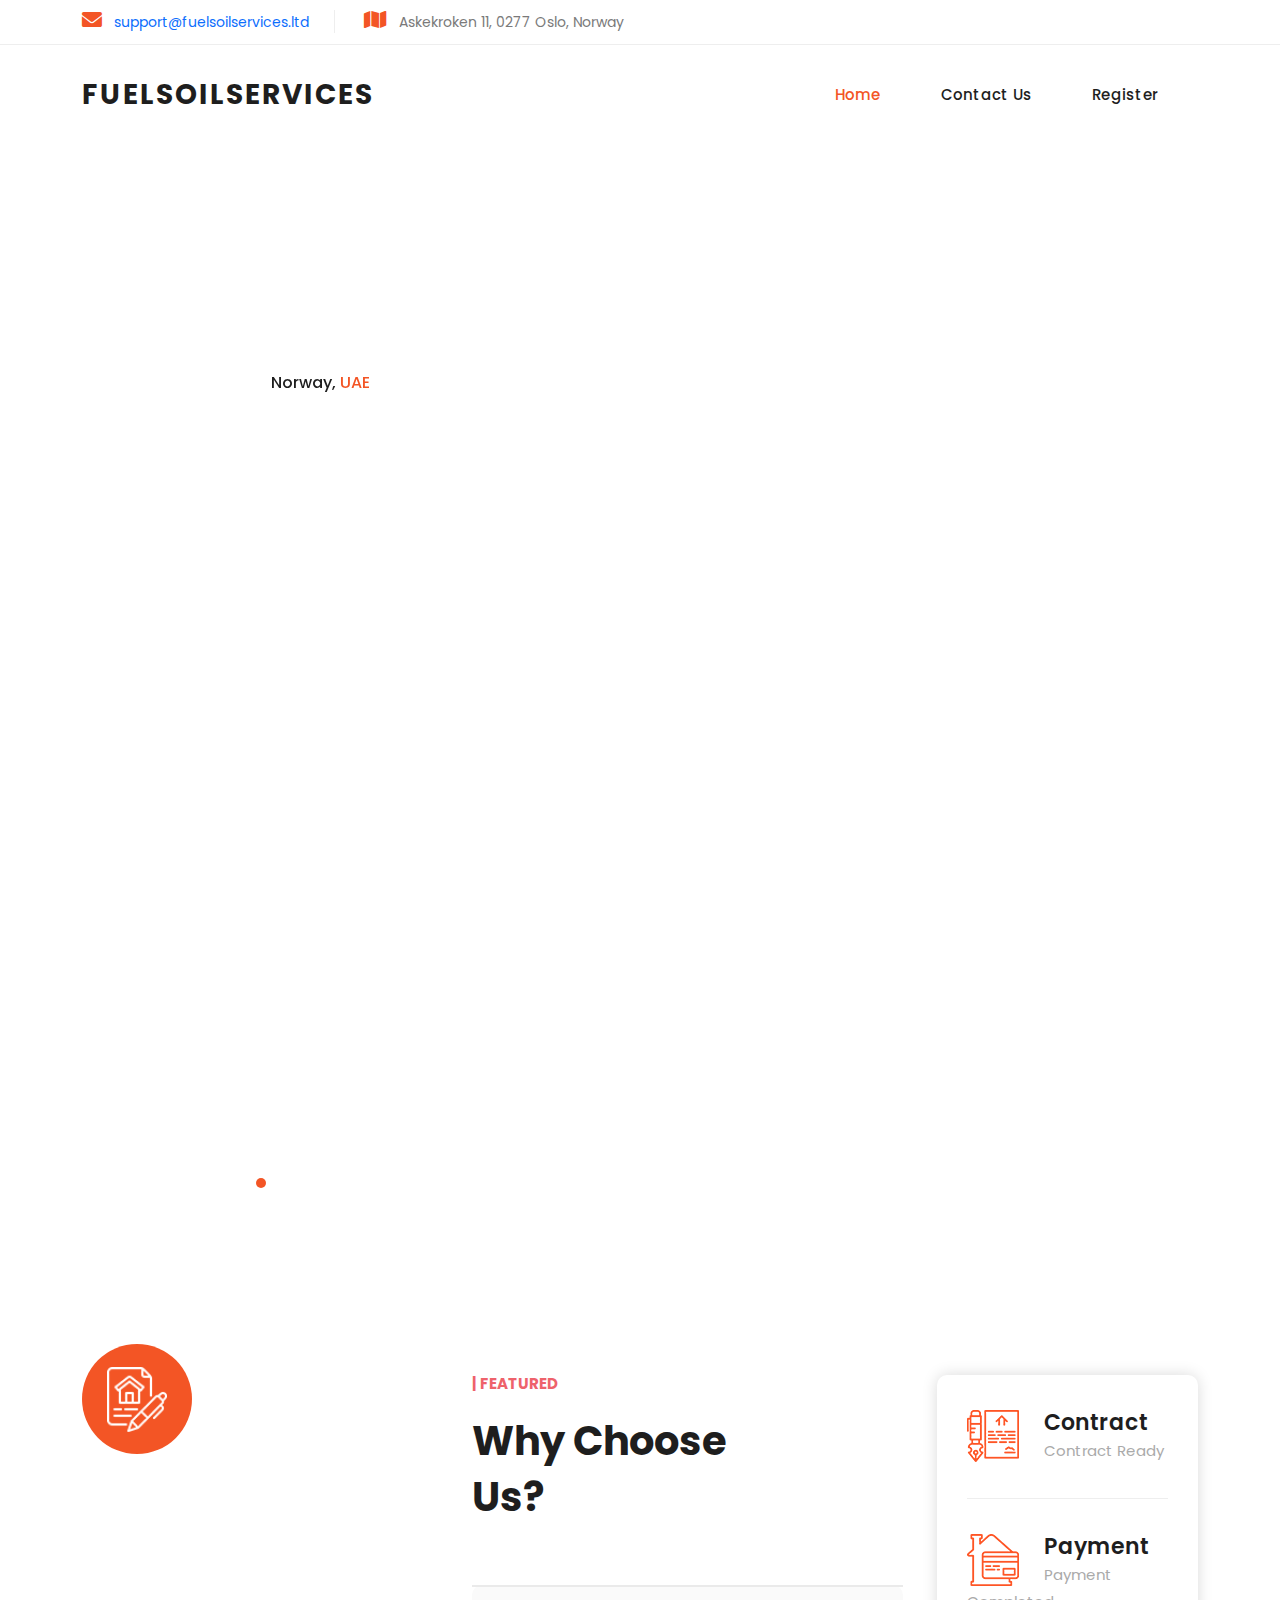
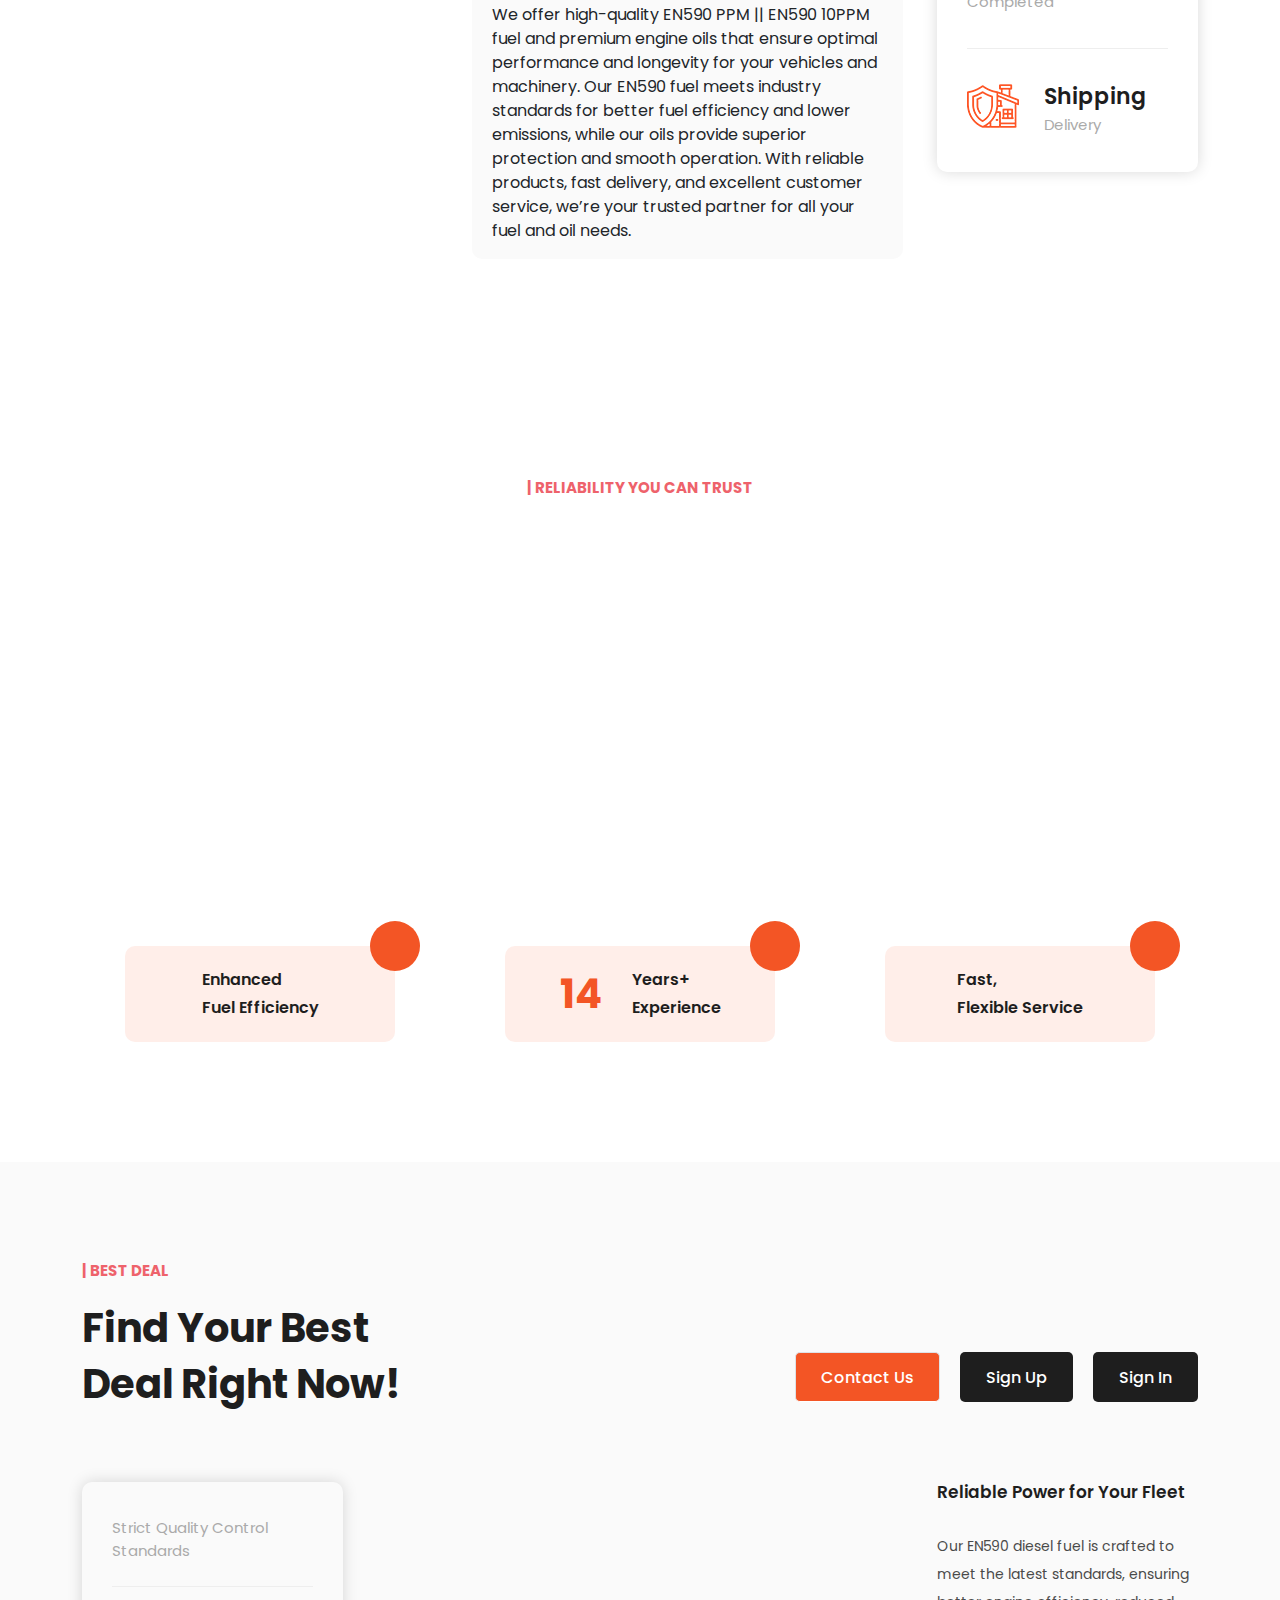
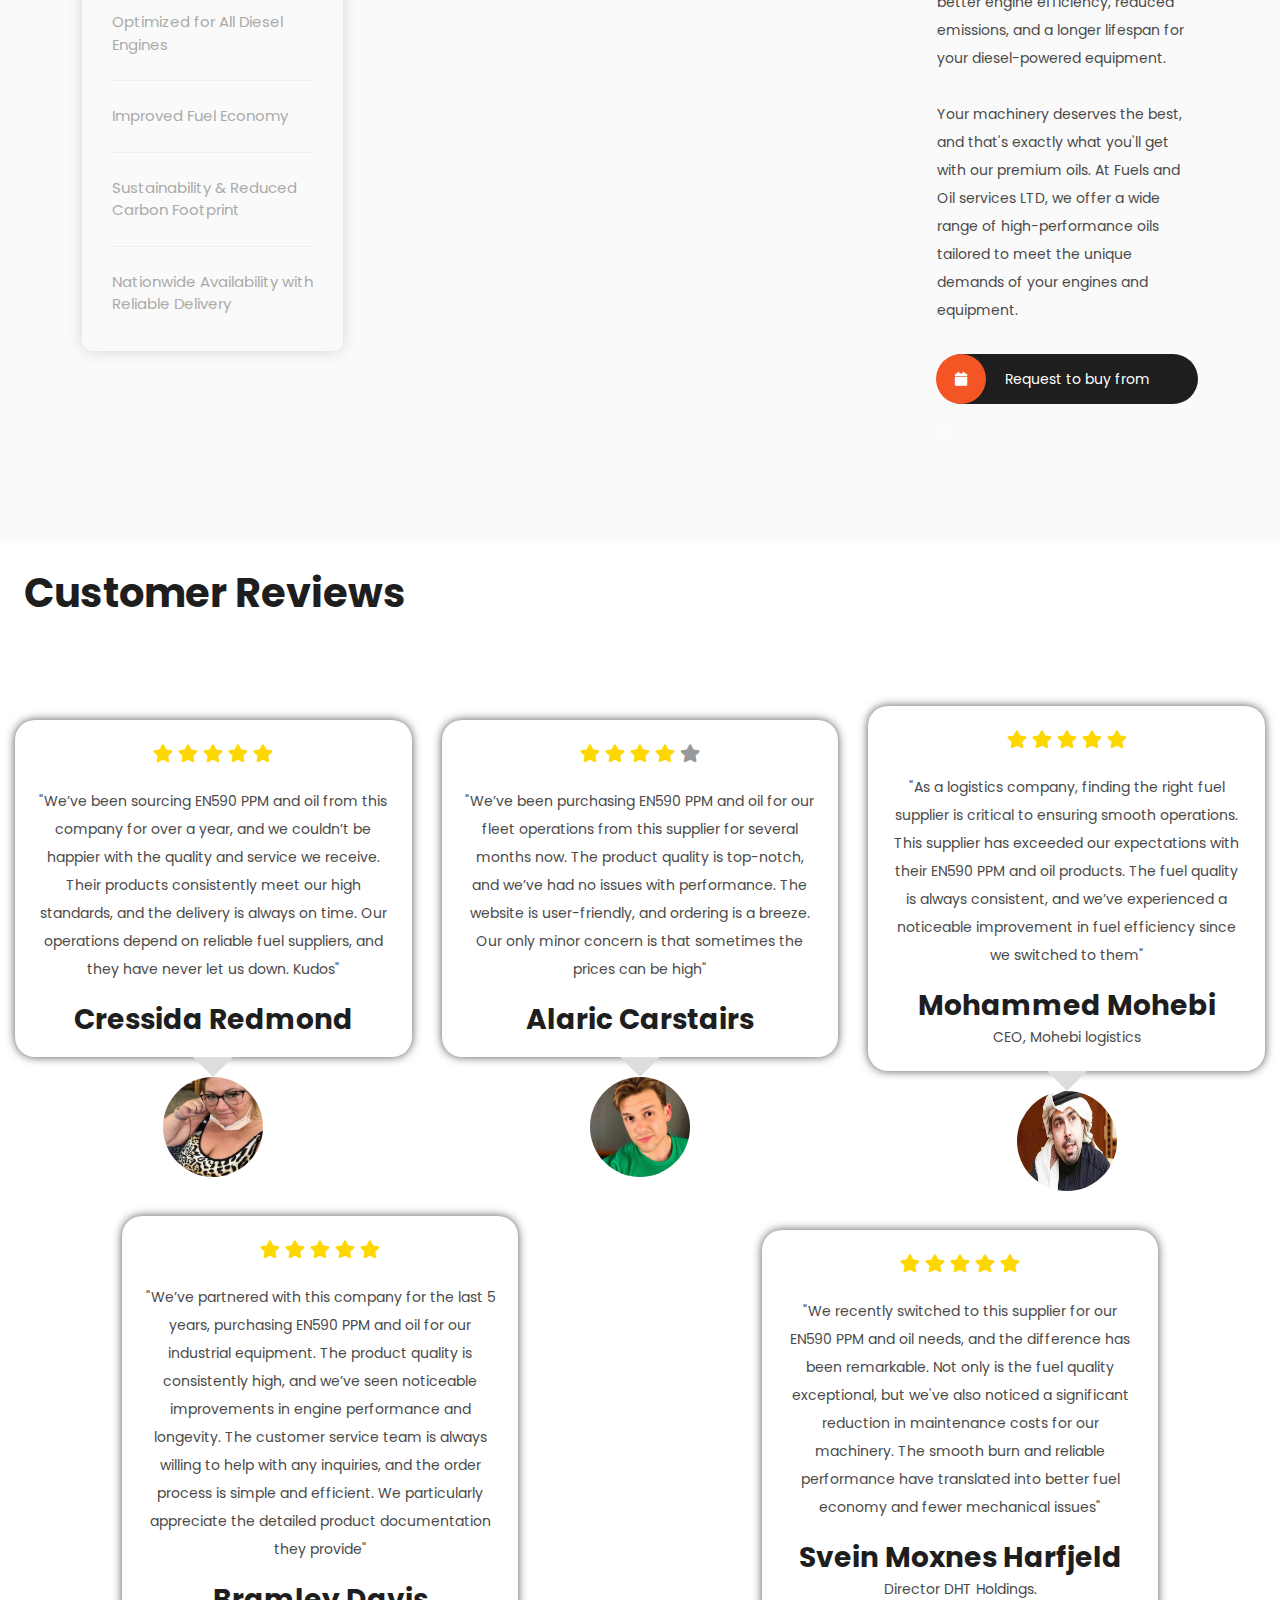
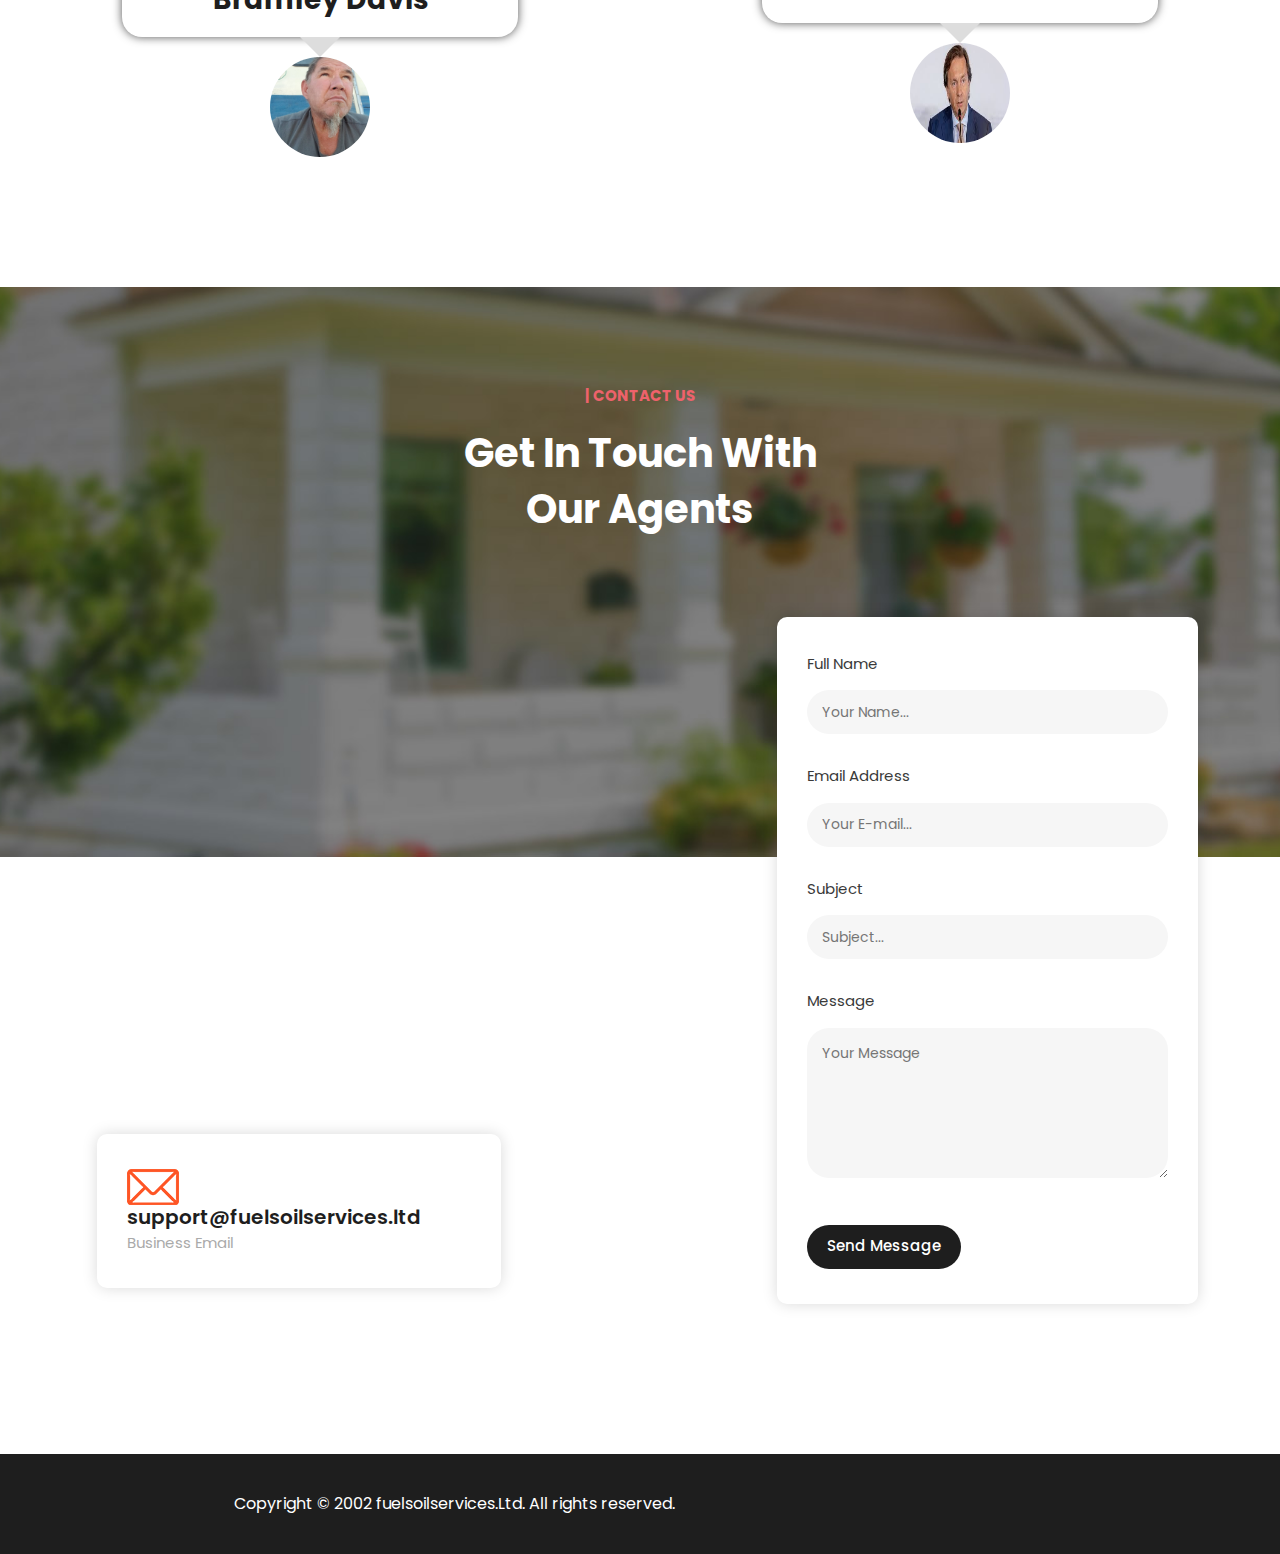
==== commit 87db05d5: "changes made" ====
--- a/index.html
+++ b/index.html
@@ -26,6 +26,18 @@
 https://templatemo.com/tm-591-villa-agency
 
 -->
+<!-- Smartsupp Live Chat script -->
+<script type="text/javascript">
+  var _smartsupp = _smartsupp || {};
+  _smartsupp.key = '27629db50d11e75ce906f484f1590f2988ce3805';
+  window.smartsupp||(function(d) {
+    var s,c,o=smartsupp=function(){ o._.push(arguments)};o._=[];
+    s=d.getElementsByTagName('script')[0];c=d.createElement('script');
+    c.type='text/javascript';c.charset='utf-8';c.async=true;
+    c.src='https://www.smartsuppchat.com/loader.js?';s.parentNode.insertBefore(c,s);
+  })(document);
+  </script>
+  <noscript> Powered by <a href=“https://www.smartsupp.com” target=“_blank”>Smartsupp</a></noscript>
   </head>
 
 <body>
@@ -100,13 +112,13 @@
       <div class="item item-1">
         <div class="header-text">
           <span class="category">Norway, <em>UAE</em></span>
-          <h2>Top-Quality!<br>EN590 PPM – Powering Your Engines</h2>
+          <h2>Reliable<br>Fuel Solutions for Every Need </h2>
         </div>
       </div>
       <div class="item item-2">
         <div class="header-text">
           <span class="category">Norway, <em>UAE</em></span>
-          <h2>Reliable<br>Fuel Solutions for Every Need</h2>
+          <h2> Top-Quality!<br> EN590 PPM – Powering Your Engines</h2>
         </div>
       </div>
       <div class="item item-3">
--- a/assets/css/templatemo-villa-agency.css
+++ b/assets/css/templatemo-villa-agency.css
@@ -745,12 +745,12 @@
 }
 
 .main-banner .item-1 {
+  background-image: url(https://www.bersel.com.tr/images/products/EN590%20Diesel%20-%20export.jpg);
+
+}
+
+.main-banner .item-2 {
   background-image: url(https://kaptaanbs.com/wp-content/uploads/2024/09/324.jpg);
-
-}
-
-.main-banner .item-2 {
-  background-image: url(https://www.bersel.com.tr/images/products/EN590%20Diesel%20-%20export.jpg);
 
 }
 
